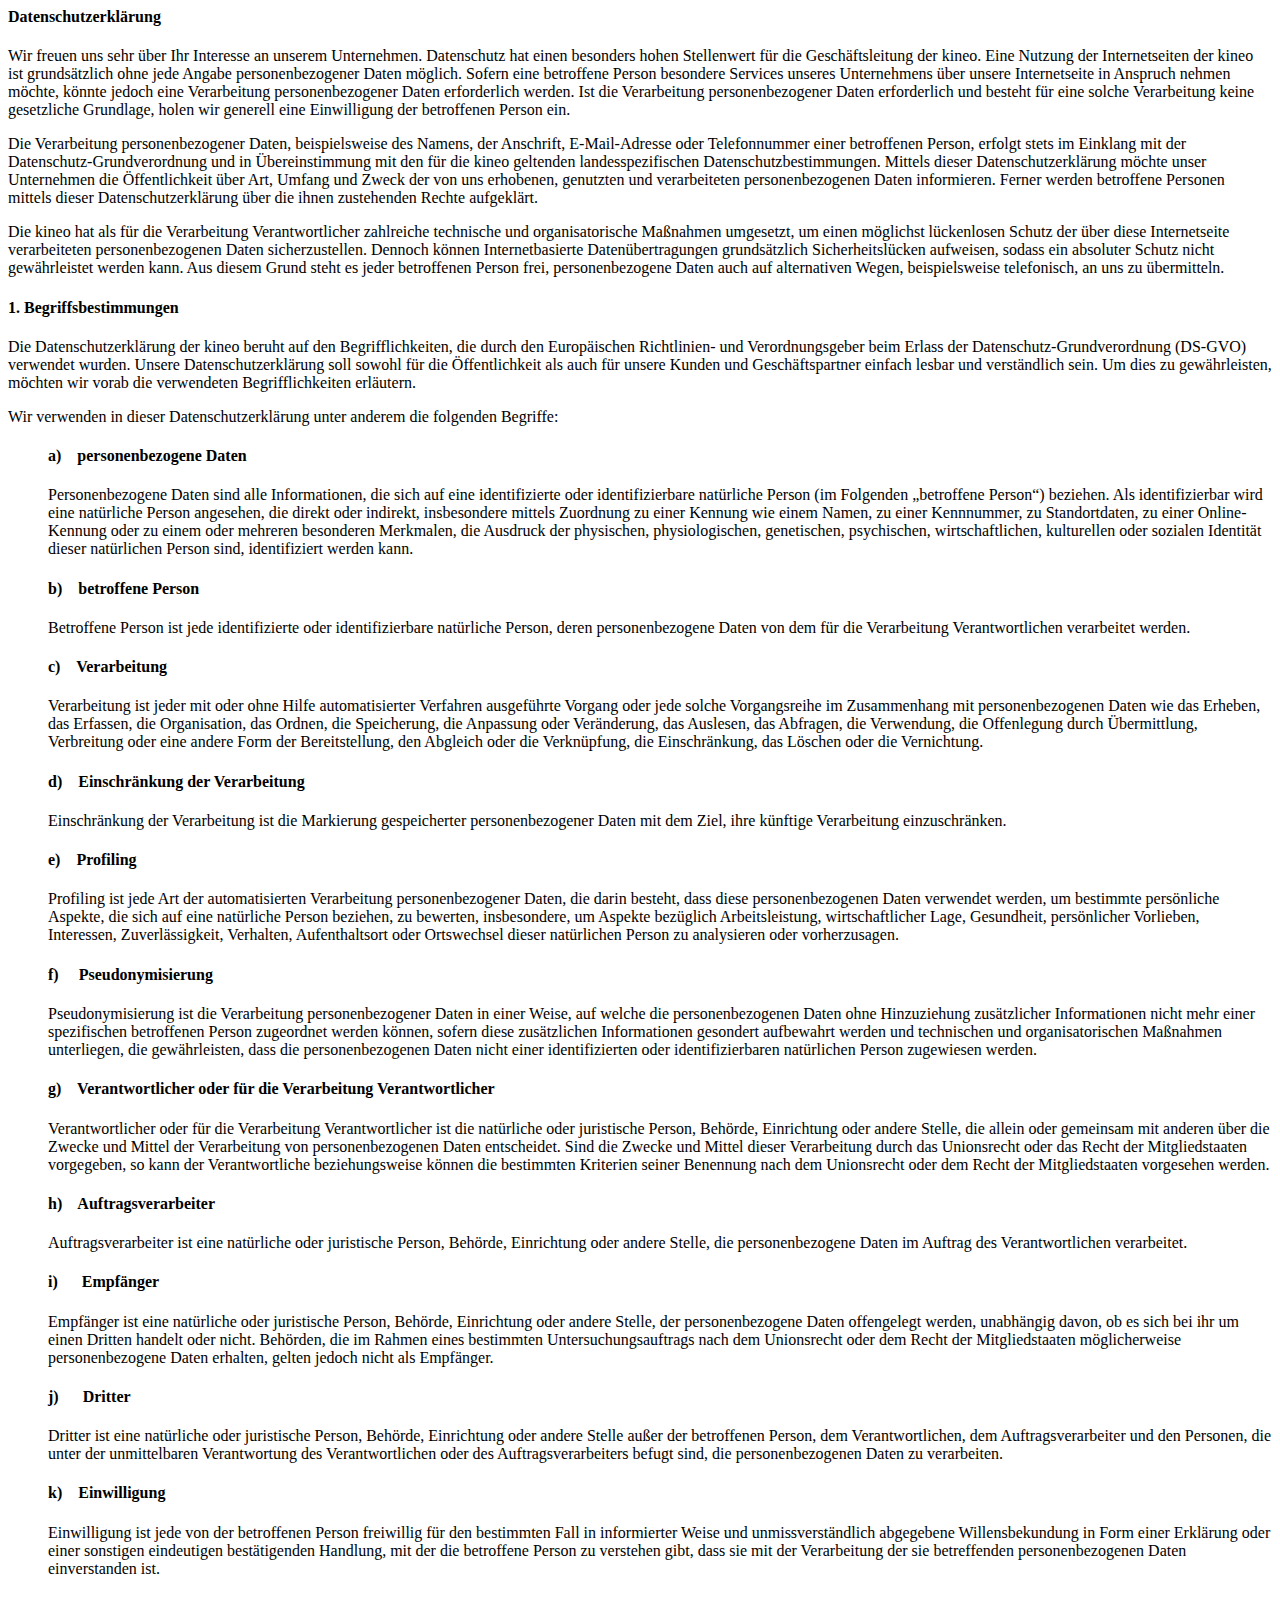
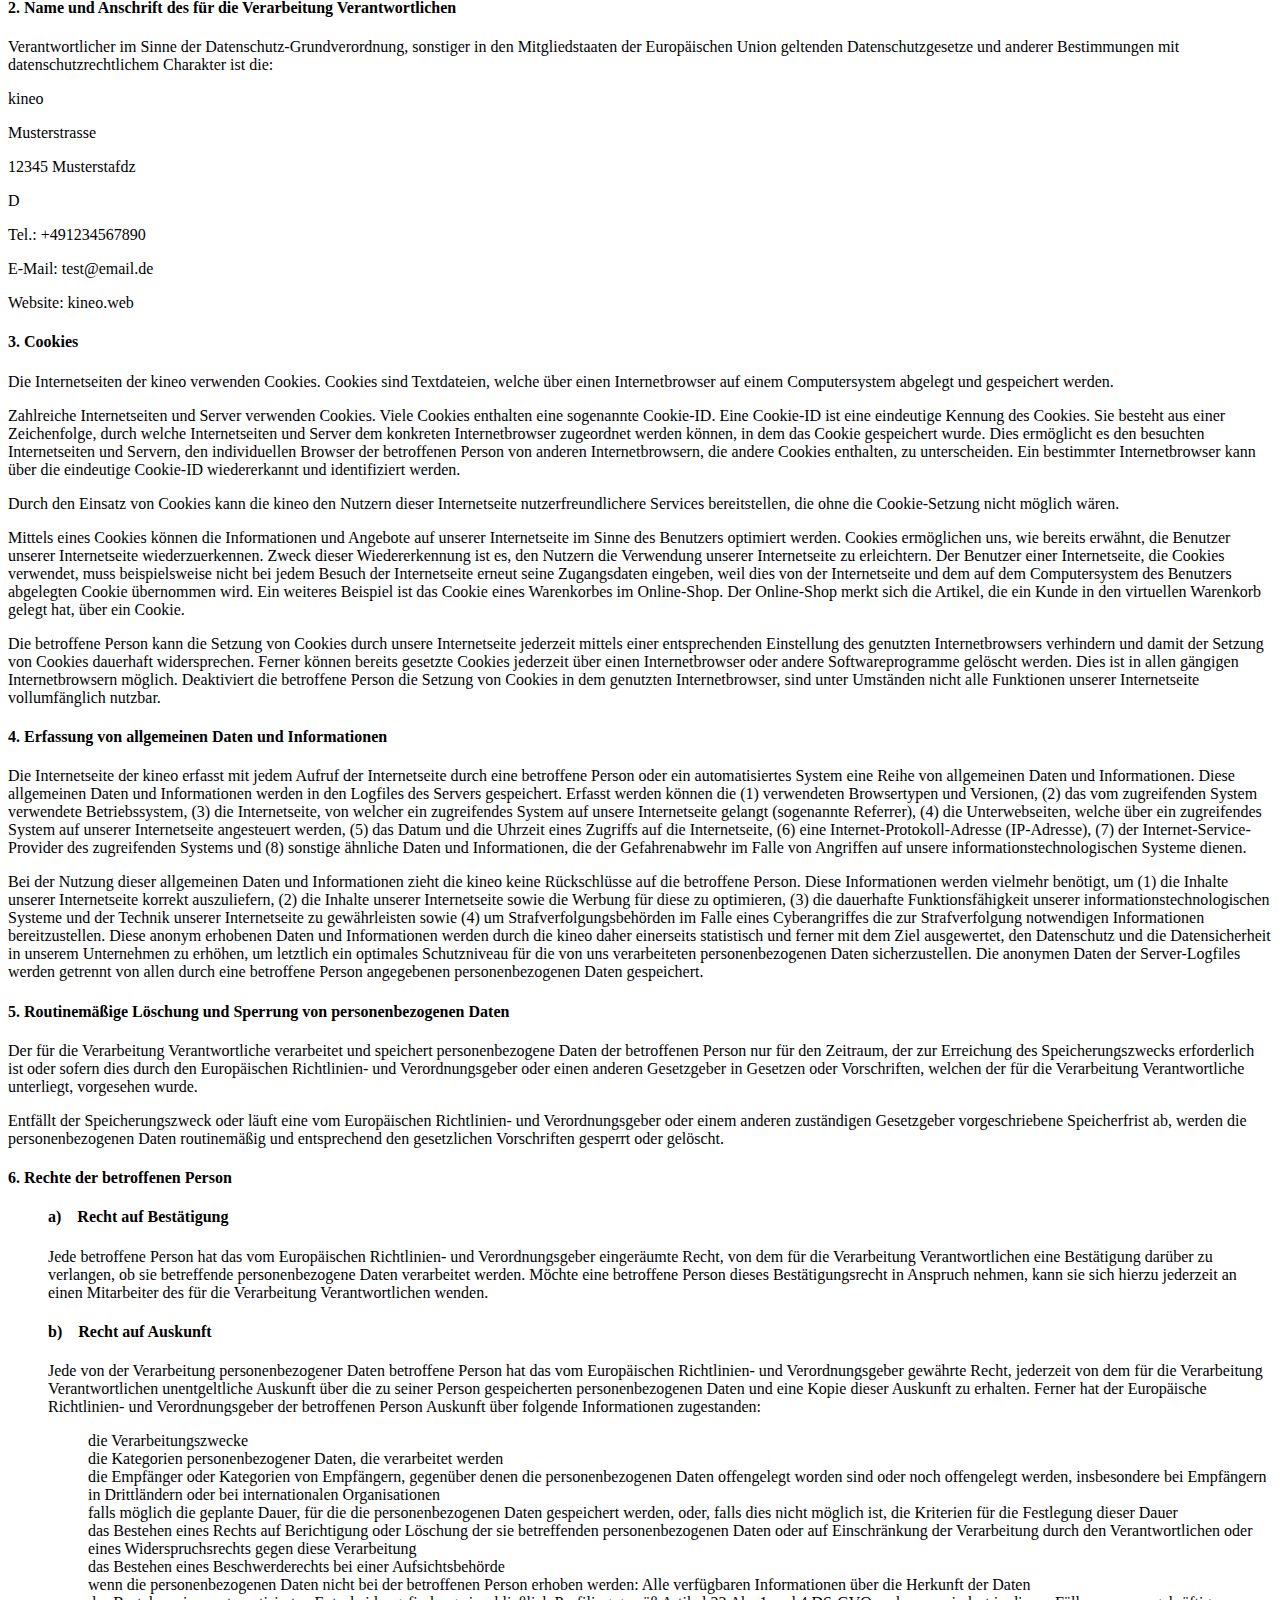
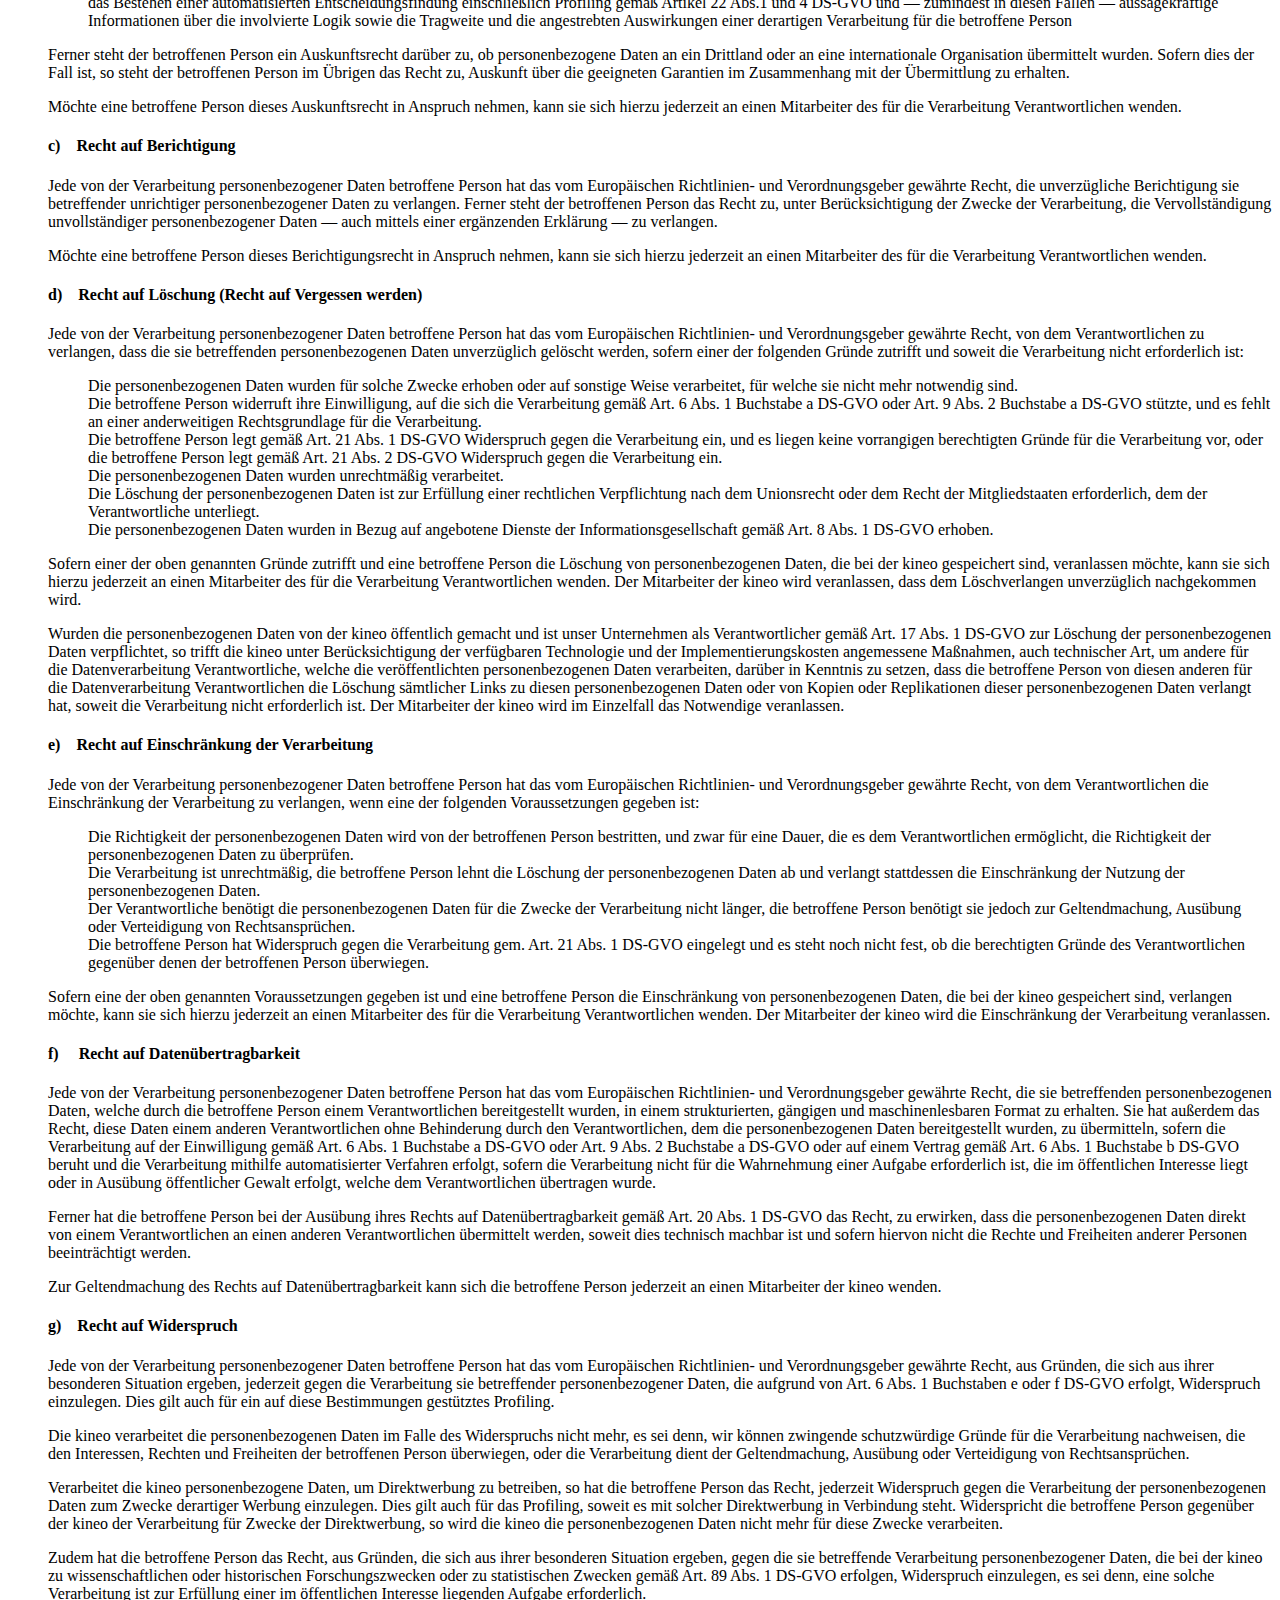
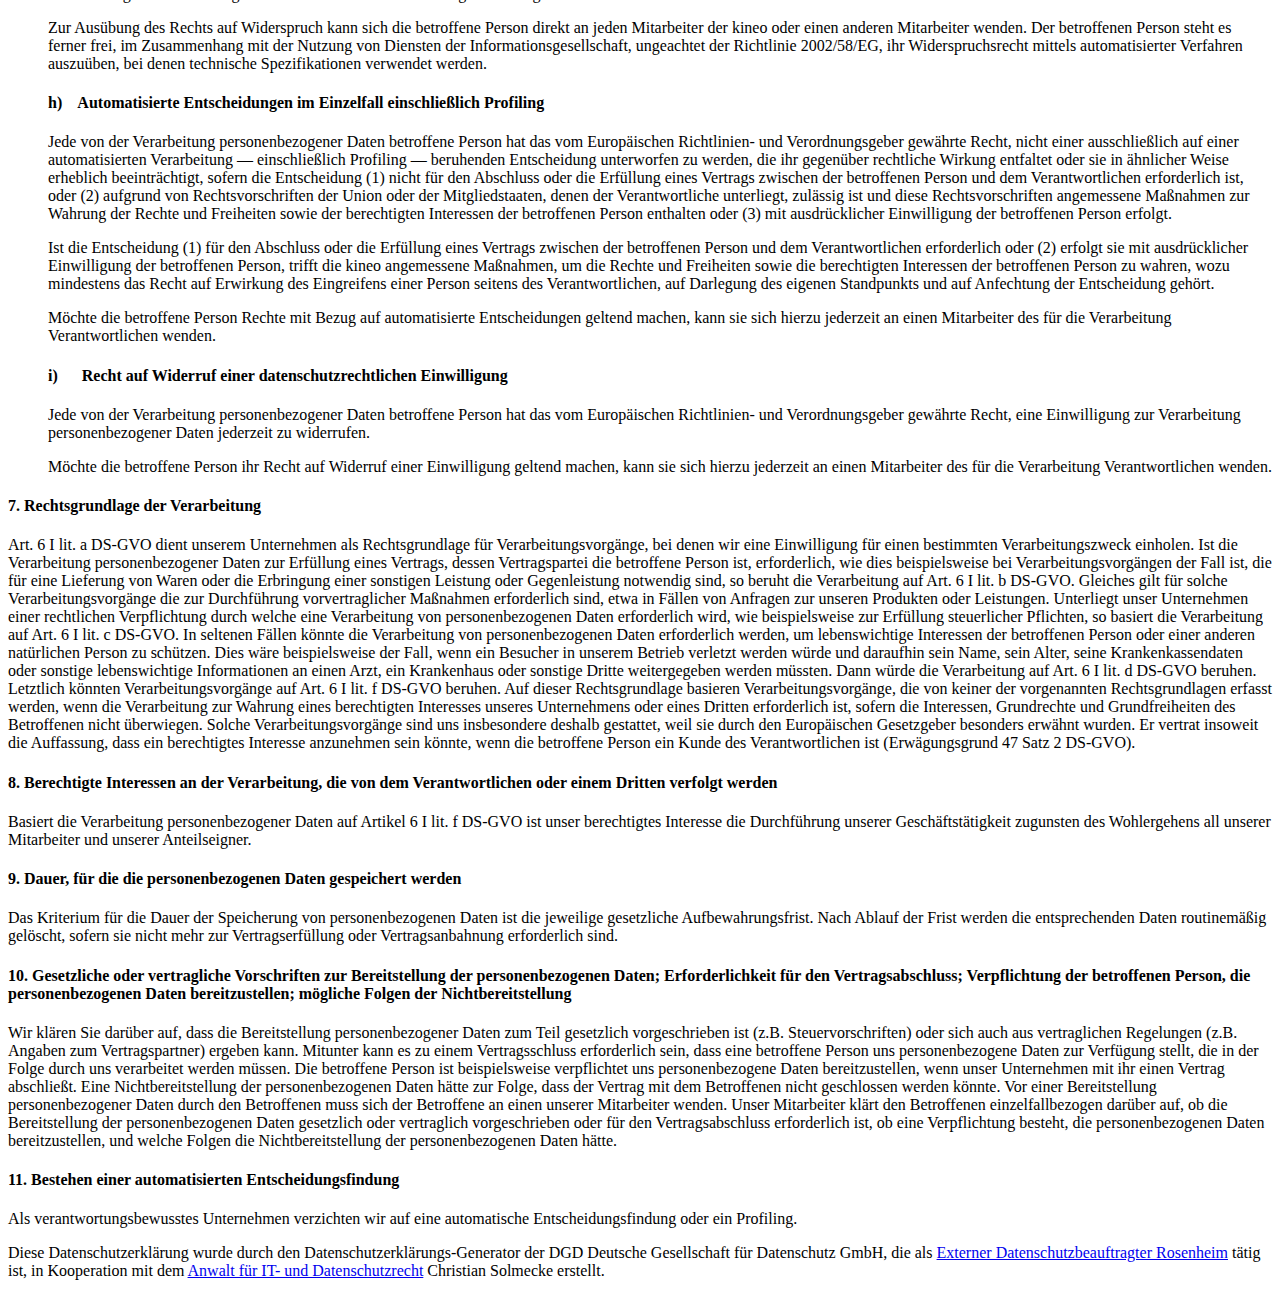
==== dsgvo.html @ c54540df "Add files via upload" ====
<html><head>
<meta http-equiv="content-type" content="text/html; charset=UTF-8"></head><body><h4>Datenschutzerklärung</h4>

<p>Wir freuen uns sehr über Ihr Interesse an unserem Unternehmen. 
Datenschutz hat einen besonders hohen Stellenwert für die 
Geschäftsleitung der kineo. Eine Nutzung der Internetseiten der kineo 
ist grundsätzlich ohne jede Angabe personenbezogener Daten möglich. 
Sofern eine betroffene Person besondere Services unseres Unternehmens 
über unsere Internetseite in Anspruch nehmen möchte, könnte jedoch eine 
Verarbeitung personenbezogener Daten erforderlich werden. Ist die 
Verarbeitung personenbezogener Daten erforderlich und besteht für eine 
solche Verarbeitung keine gesetzliche Grundlage, holen wir generell eine
 Einwilligung der betroffenen Person ein.</p>

<p>Die Verarbeitung personenbezogener Daten, beispielsweise des Namens, 
der Anschrift, E-Mail-Adresse oder Telefonnummer einer betroffenen 
Person, erfolgt stets im Einklang mit der Datenschutz-Grundverordnung 
und in Übereinstimmung mit den für die kineo geltenden 
landesspezifischen Datenschutzbestimmungen. Mittels dieser 
Datenschutzerklärung möchte unser Unternehmen die Öffentlichkeit über 
Art, Umfang und Zweck der von uns erhobenen, genutzten und verarbeiteten
 personenbezogenen Daten informieren. Ferner werden betroffene Personen 
mittels dieser Datenschutzerklärung über die ihnen zustehenden Rechte 
aufgeklärt.</p>

<p>Die kineo hat als für die Verarbeitung Verantwortlicher zahlreiche 
technische und organisatorische Maßnahmen umgesetzt, um einen möglichst 
lückenlosen Schutz der über diese Internetseite verarbeiteten 
personenbezogenen Daten sicherzustellen. Dennoch können Internetbasierte
 Datenübertragungen grundsätzlich Sicherheitslücken aufweisen, sodass 
ein absoluter Schutz nicht gewährleistet werden kann. Aus diesem Grund 
steht es jeder betroffenen Person frei, personenbezogene Daten auch auf 
alternativen Wegen, beispielsweise telefonisch, an uns zu übermitteln.</p>

<h4>1. Begriffsbestimmungen</h4>
<p>Die Datenschutzerklärung der kineo beruht auf den Begrifflichkeiten, 
die durch den Europäischen Richtlinien- und Verordnungsgeber beim Erlass
 der Datenschutz-Grundverordnung (DS-GVO) verwendet wurden. Unsere 
Datenschutzerklärung soll sowohl für die Öffentlichkeit als auch für 
unsere Kunden und Geschäftspartner einfach lesbar und verständlich sein.
 Um dies zu gewährleisten, möchten wir vorab die verwendeten 
Begrifflichkeiten erläutern.</p>

<p>Wir verwenden in dieser Datenschutzerklärung unter anderem die folgenden Begriffe:</p>

<ul style="list-style: none">
<li><h4>a)&nbsp;&nbsp;&nbsp; personenbezogene Daten</h4>
<p>Personenbezogene Daten sind alle Informationen, die sich auf eine 
identifizierte oder identifizierbare natürliche Person (im Folgenden 
„betroffene Person“) beziehen. Als identifizierbar wird eine natürliche 
Person angesehen, die direkt oder indirekt, insbesondere mittels 
Zuordnung zu einer Kennung wie einem Namen, zu einer Kennnummer, zu 
Standortdaten, zu einer Online-Kennung oder zu einem oder mehreren 
besonderen Merkmalen, die Ausdruck der physischen, physiologischen, 
genetischen, psychischen, wirtschaftlichen, kulturellen oder sozialen 
Identität dieser natürlichen Person sind, identifiziert werden kann.</p>
</li>
<li><h4>b)&nbsp;&nbsp;&nbsp; betroffene Person</h4>
<p>Betroffene Person ist jede identifizierte oder identifizierbare 
natürliche Person, deren personenbezogene Daten von dem für die 
Verarbeitung Verantwortlichen verarbeitet werden.</p>
</li>
<li><h4>c)&nbsp;&nbsp;&nbsp; Verarbeitung</h4>
<p>Verarbeitung ist jeder mit oder ohne Hilfe automatisierter Verfahren 
ausgeführte Vorgang oder jede solche Vorgangsreihe im Zusammenhang mit 
personenbezogenen Daten wie das Erheben, das Erfassen, die Organisation,
 das Ordnen, die Speicherung, die Anpassung oder Veränderung, das 
Auslesen, das Abfragen, die Verwendung, die Offenlegung durch 
Übermittlung, Verbreitung oder eine andere Form der Bereitstellung, den 
Abgleich oder die Verknüpfung, die Einschränkung, das Löschen oder die 
Vernichtung.</p>
</li>
<li><h4>d)&nbsp;&nbsp;&nbsp; Einschränkung der Verarbeitung</h4>
<p>Einschränkung der Verarbeitung ist die Markierung gespeicherter 
personenbezogener Daten mit dem Ziel, ihre künftige Verarbeitung 
einzuschränken.</p>
</li>
<li><h4>e)&nbsp;&nbsp;&nbsp; Profiling</h4>
<p>Profiling ist jede Art der automatisierten Verarbeitung 
personenbezogener Daten, die darin besteht, dass diese personenbezogenen
 Daten verwendet werden, um bestimmte persönliche Aspekte, die sich auf 
eine natürliche Person beziehen, zu bewerten, insbesondere, um Aspekte 
bezüglich Arbeitsleistung, wirtschaftlicher Lage, Gesundheit, 
persönlicher Vorlieben, Interessen, Zuverlässigkeit, Verhalten, 
Aufenthaltsort oder Ortswechsel dieser natürlichen Person zu analysieren
 oder vorherzusagen.</p>
</li>
<li><h4>f)&nbsp;&nbsp;&nbsp;&nbsp; Pseudonymisierung</h4>
<p>Pseudonymisierung ist die Verarbeitung personenbezogener Daten in 
einer Weise, auf welche die personenbezogenen Daten ohne Hinzuziehung 
zusätzlicher Informationen nicht mehr einer spezifischen betroffenen 
Person zugeordnet werden können, sofern diese zusätzlichen Informationen
 gesondert aufbewahrt werden und technischen und organisatorischen 
Maßnahmen unterliegen, die gewährleisten, dass die personenbezogenen 
Daten nicht einer identifizierten oder identifizierbaren natürlichen 
Person zugewiesen werden.</p>
</li>
<li><h4>g)&nbsp;&nbsp;&nbsp; Verantwortlicher oder für die Verarbeitung Verantwortlicher</h4>
<p>Verantwortlicher oder für die Verarbeitung Verantwortlicher ist die 
natürliche oder juristische Person, Behörde, Einrichtung oder andere 
Stelle, die allein oder gemeinsam mit anderen über die Zwecke und Mittel
 der Verarbeitung von personenbezogenen Daten entscheidet. Sind die 
Zwecke und Mittel dieser Verarbeitung durch das Unionsrecht oder das 
Recht der Mitgliedstaaten vorgegeben, so kann der Verantwortliche 
beziehungsweise können die bestimmten Kriterien seiner Benennung nach 
dem Unionsrecht oder dem Recht der Mitgliedstaaten vorgesehen werden.</p>
</li>
<li><h4>h)&nbsp;&nbsp;&nbsp; Auftragsverarbeiter</h4>
<p>Auftragsverarbeiter ist eine natürliche oder juristische Person, 
Behörde, Einrichtung oder andere Stelle, die personenbezogene Daten im 
Auftrag des Verantwortlichen verarbeitet.</p>
</li>
<li><h4>i)&nbsp;&nbsp;&nbsp;&nbsp;&nbsp; Empfänger</h4>
<p>Empfänger ist eine natürliche oder juristische Person, Behörde, 
Einrichtung oder andere Stelle, der personenbezogene Daten offengelegt 
werden, unabhängig davon, ob es sich bei ihr um einen Dritten handelt 
oder nicht. Behörden, die im Rahmen eines bestimmten 
Untersuchungsauftrags nach dem Unionsrecht oder dem Recht der 
Mitgliedstaaten möglicherweise personenbezogene Daten erhalten, gelten 
jedoch nicht als Empfänger.</p>
</li>
<li><h4>j)&nbsp;&nbsp;&nbsp;&nbsp;&nbsp; Dritter</h4>
<p>Dritter ist eine natürliche oder juristische Person, Behörde, 
Einrichtung oder andere Stelle außer der betroffenen Person, dem 
Verantwortlichen, dem Auftragsverarbeiter und den Personen, die unter 
der unmittelbaren Verantwortung des Verantwortlichen oder des 
Auftragsverarbeiters befugt sind, die personenbezogenen Daten zu 
verarbeiten.</p>
</li>
<li><h4>k)&nbsp;&nbsp;&nbsp; Einwilligung</h4>
<p>Einwilligung ist jede von der betroffenen Person freiwillig für den 
bestimmten Fall in informierter Weise und unmissverständlich abgegebene 
Willensbekundung in Form einer Erklärung oder einer sonstigen 
eindeutigen bestätigenden Handlung, mit der die betroffene Person zu 
verstehen gibt, dass sie mit der Verarbeitung der sie betreffenden 
personenbezogenen Daten einverstanden ist.</p>
</li>
</ul>

<h4>2. Name und Anschrift des für die Verarbeitung Verantwortlichen</h4>
<p>Verantwortlicher im Sinne der Datenschutz-Grundverordnung, sonstiger 
in den Mitgliedstaaten der Europäischen Union geltenden 
Datenschutzgesetze und anderer Bestimmungen mit datenschutzrechtlichem 
Charakter ist die:</p>

<p>kineo</p>
<p>Musterstrasse</p>
<p>12345 Musterstafdz</p>
<p>D</p>
<p>Tel.: +491234567890</p>
<p>E-Mail: test@email.de</p>
<p>Website: kineo.web</p>

<h4>3. Cookies</h4>
<p>Die Internetseiten der kineo verwenden Cookies. Cookies sind 
Textdateien, welche über einen Internetbrowser auf einem Computersystem 
abgelegt und gespeichert werden.</p>

<p>Zahlreiche Internetseiten und Server verwenden Cookies. Viele Cookies
 enthalten eine sogenannte Cookie-ID. Eine Cookie-ID ist eine eindeutige
 Kennung des Cookies. Sie besteht aus einer Zeichenfolge, durch welche 
Internetseiten und Server dem konkreten Internetbrowser zugeordnet 
werden können, in dem das Cookie gespeichert wurde. Dies ermöglicht es 
den besuchten Internetseiten und Servern, den individuellen Browser der 
betroffenen Person von anderen Internetbrowsern, die andere Cookies 
enthalten, zu unterscheiden. Ein bestimmter Internetbrowser kann über 
die eindeutige Cookie-ID wiedererkannt und identifiziert werden.</p>

<p>Durch den Einsatz von Cookies kann die kineo den Nutzern dieser 
Internetseite nutzerfreundlichere Services bereitstellen, die ohne die 
Cookie-Setzung nicht möglich wären.</p>

<p>Mittels eines Cookies können die Informationen und Angebote auf 
unserer Internetseite im Sinne des Benutzers optimiert werden. Cookies 
ermöglichen uns, wie bereits erwähnt, die Benutzer unserer Internetseite
 wiederzuerkennen. Zweck dieser Wiedererkennung ist es, den Nutzern die 
Verwendung unserer Internetseite zu erleichtern. Der Benutzer einer 
Internetseite, die Cookies verwendet, muss beispielsweise nicht bei 
jedem Besuch der Internetseite erneut seine Zugangsdaten eingeben, weil 
dies von der Internetseite und dem auf dem Computersystem des Benutzers 
abgelegten Cookie übernommen wird. Ein weiteres Beispiel ist das Cookie 
eines Warenkorbes im Online-Shop. Der Online-Shop merkt sich die 
Artikel, die ein Kunde in den virtuellen Warenkorb gelegt hat, über ein 
Cookie.</p>

<p>Die betroffene Person kann die Setzung von Cookies durch unsere 
Internetseite jederzeit mittels einer entsprechenden Einstellung des 
genutzten Internetbrowsers verhindern und damit der Setzung von Cookies 
dauerhaft widersprechen. Ferner können bereits gesetzte Cookies 
jederzeit über einen Internetbrowser oder andere Softwareprogramme 
gelöscht werden. Dies ist in allen gängigen Internetbrowsern möglich. 
Deaktiviert die betroffene Person die Setzung von Cookies in dem 
genutzten Internetbrowser, sind unter Umständen nicht alle Funktionen 
unserer Internetseite vollumfänglich nutzbar.</p>

<h4>4. Erfassung von allgemeinen Daten und Informationen</h4>
<p>Die Internetseite der kineo erfasst mit jedem Aufruf der 
Internetseite durch eine betroffene Person oder ein automatisiertes 
System eine Reihe von allgemeinen Daten und Informationen. Diese 
allgemeinen Daten und Informationen werden in den Logfiles des Servers 
gespeichert. Erfasst werden können die (1) verwendeten Browsertypen und 
Versionen, (2) das vom zugreifenden System verwendete Betriebssystem, 
(3) die Internetseite, von welcher ein zugreifendes System auf unsere 
Internetseite gelangt (sogenannte Referrer), (4) die Unterwebseiten, 
welche über ein zugreifendes System auf unserer Internetseite 
angesteuert werden, (5) das Datum und die Uhrzeit eines Zugriffs auf die
 Internetseite, (6) eine Internet-Protokoll-Adresse (IP-Adresse), (7) 
der Internet-Service-Provider des zugreifenden Systems und (8) sonstige 
ähnliche Daten und Informationen, die der Gefahrenabwehr im Falle von 
Angriffen auf unsere informationstechnologischen Systeme dienen.</p>

<p>Bei der Nutzung dieser allgemeinen Daten und Informationen zieht die 
kineo keine Rückschlüsse auf die betroffene Person. Diese Informationen 
werden vielmehr benötigt, um (1) die Inhalte unserer Internetseite 
korrekt auszuliefern, (2) die Inhalte unserer Internetseite sowie die 
Werbung für diese zu optimieren, (3) die dauerhafte Funktionsfähigkeit 
unserer informationstechnologischen Systeme und der Technik unserer 
Internetseite zu gewährleisten sowie (4) um Strafverfolgungsbehörden im 
Falle eines Cyberangriffes die zur Strafverfolgung notwendigen 
Informationen bereitzustellen. Diese anonym erhobenen Daten und 
Informationen werden durch die kineo daher einerseits statistisch und 
ferner mit dem Ziel ausgewertet, den Datenschutz und die Datensicherheit
 in unserem Unternehmen zu erhöhen, um letztlich ein optimales 
Schutzniveau für die von uns verarbeiteten personenbezogenen Daten 
sicherzustellen. Die anonymen Daten der Server-Logfiles werden getrennt 
von allen durch eine betroffene Person angegebenen personenbezogenen 
Daten gespeichert.</p>

<h4>5. Routinemäßige Löschung und Sperrung von personenbezogenen Daten</h4>
<p>Der für die Verarbeitung Verantwortliche verarbeitet und speichert 
personenbezogene Daten der betroffenen Person nur für den Zeitraum, der 
zur Erreichung des Speicherungszwecks erforderlich ist oder sofern dies 
durch den Europäischen Richtlinien- und Verordnungsgeber oder einen 
anderen Gesetzgeber in Gesetzen oder Vorschriften, welchen der für die 
Verarbeitung Verantwortliche unterliegt, vorgesehen wurde.</p>

<p>Entfällt der Speicherungszweck oder läuft eine vom Europäischen 
Richtlinien- und Verordnungsgeber oder einem anderen zuständigen 
Gesetzgeber vorgeschriebene Speicherfrist ab, werden die 
personenbezogenen Daten routinemäßig und entsprechend den gesetzlichen 
Vorschriften gesperrt oder gelöscht.</p>

<h4>6. Rechte der betroffenen Person</h4>
<ul style="list-style: none;">
<li><h4>a)&nbsp;&nbsp;&nbsp; Recht auf Bestätigung</h4>
<p>Jede betroffene Person hat das vom Europäischen Richtlinien- und 
Verordnungsgeber eingeräumte Recht, von dem für die Verarbeitung 
Verantwortlichen eine Bestätigung darüber zu verlangen, ob sie 
betreffende personenbezogene Daten verarbeitet werden. Möchte eine 
betroffene Person dieses Bestätigungsrecht in Anspruch nehmen, kann sie 
sich hierzu jederzeit an einen Mitarbeiter des für die Verarbeitung 
Verantwortlichen wenden.</p>
</li>
<li><h4>b)&nbsp;&nbsp;&nbsp; Recht auf Auskunft</h4>
<p>Jede von der Verarbeitung personenbezogener Daten betroffene Person 
hat das vom Europäischen Richtlinien- und Verordnungsgeber gewährte 
Recht, jederzeit von dem für die Verarbeitung Verantwortlichen 
unentgeltliche Auskunft über die zu seiner Person gespeicherten 
personenbezogenen Daten und eine Kopie dieser Auskunft zu erhalten. 
Ferner hat der Europäische Richtlinien- und Verordnungsgeber der 
betroffenen Person Auskunft über folgende Informationen zugestanden:</p>

<ul style="list-style: none;">
<li>die Verarbeitungszwecke</li>
<li>die Kategorien personenbezogener Daten, die verarbeitet werden</li>
<li>die Empfänger oder Kategorien von Empfängern, gegenüber denen die 
personenbezogenen Daten offengelegt worden sind oder noch offengelegt 
werden, insbesondere bei Empfängern in Drittländern oder bei 
internationalen Organisationen</li>
<li>falls möglich die geplante Dauer, für die die personenbezogenen 
Daten gespeichert werden, oder, falls dies nicht möglich ist, die 
Kriterien für die Festlegung dieser Dauer</li>
<li>das Bestehen eines Rechts auf Berichtigung oder Löschung der sie 
betreffenden personenbezogenen Daten oder auf Einschränkung der 
Verarbeitung durch den Verantwortlichen oder eines Widerspruchsrechts 
gegen diese Verarbeitung</li>
<li>das Bestehen eines Beschwerderechts bei einer Aufsichtsbehörde</li>
<li>wenn die personenbezogenen Daten nicht bei der betroffenen Person 
erhoben werden: Alle verfügbaren Informationen über die Herkunft der 
Daten</li>
<li>das Bestehen einer automatisierten Entscheidungsfindung 
einschließlich Profiling gemäß Artikel 22 Abs.1 und 4 DS-GVO und — 
zumindest in diesen Fällen — aussagekräftige Informationen über die 
involvierte Logik sowie die Tragweite und die angestrebten Auswirkungen 
einer derartigen Verarbeitung für die betroffene Person</li>

</ul>
<p>Ferner steht der betroffenen Person ein Auskunftsrecht darüber zu, ob
 personenbezogene Daten an ein Drittland oder an eine internationale 
Organisation übermittelt wurden. Sofern dies der Fall ist, so steht der 
betroffenen Person im Übrigen das Recht zu, Auskunft über die geeigneten
 Garantien im Zusammenhang mit der Übermittlung zu erhalten.</p>

<p>Möchte eine betroffene Person dieses Auskunftsrecht in Anspruch 
nehmen, kann sie sich hierzu jederzeit an einen Mitarbeiter des für die 
Verarbeitung Verantwortlichen wenden.</p>
</li>
<li><h4>c)&nbsp;&nbsp;&nbsp; Recht auf Berichtigung</h4>
<p>Jede von der Verarbeitung personenbezogener Daten betroffene Person 
hat das vom Europäischen Richtlinien- und Verordnungsgeber gewährte 
Recht, die unverzügliche Berichtigung sie betreffender unrichtiger 
personenbezogener Daten zu verlangen. Ferner steht der betroffenen 
Person das Recht zu, unter Berücksichtigung der Zwecke der Verarbeitung,
 die Vervollständigung unvollständiger personenbezogener Daten — auch 
mittels einer ergänzenden Erklärung — zu verlangen.</p>

<p>Möchte eine betroffene Person dieses Berichtigungsrecht in Anspruch 
nehmen, kann sie sich hierzu jederzeit an einen Mitarbeiter des für die 
Verarbeitung Verantwortlichen wenden.</p></li>
<li>
<h4>d)&nbsp;&nbsp;&nbsp; Recht auf Löschung (Recht auf Vergessen werden)</h4>
<p>Jede von der Verarbeitung personenbezogener Daten betroffene Person 
hat das vom Europäischen Richtlinien- und Verordnungsgeber gewährte 
Recht, von dem Verantwortlichen zu verlangen, dass die sie betreffenden 
personenbezogenen Daten unverzüglich gelöscht werden, sofern einer der 
folgenden Gründe zutrifft und soweit die Verarbeitung nicht erforderlich
 ist:</p>

<ul style="list-style: none;">
<li>Die personenbezogenen Daten wurden für solche Zwecke erhoben oder 
auf sonstige Weise verarbeitet, für welche sie nicht mehr notwendig 
sind.</li>
<li>Die betroffene Person widerruft ihre Einwilligung, auf die sich die 
Verarbeitung gemäß Art. 6 Abs. 1 Buchstabe a DS-GVO oder Art. 9 Abs. 2 
Buchstabe a DS-GVO stützte, und es fehlt an einer anderweitigen 
Rechtsgrundlage für die Verarbeitung.</li>
<li>Die betroffene Person legt gemäß Art. 21 Abs. 1 DS-GVO Widerspruch 
gegen die Verarbeitung ein, und es liegen keine vorrangigen berechtigten
 Gründe für die Verarbeitung vor, oder die betroffene Person legt gemäß 
Art. 21 Abs. 2 DS-GVO Widerspruch gegen die Verarbeitung ein.</li>
<li>Die personenbezogenen Daten wurden unrechtmäßig verarbeitet.</li>
<li>Die Löschung der personenbezogenen Daten ist zur Erfüllung einer 
rechtlichen Verpflichtung nach dem Unionsrecht oder dem Recht der 
Mitgliedstaaten erforderlich, dem der Verantwortliche unterliegt.</li>
<li>Die personenbezogenen Daten wurden in Bezug auf angebotene Dienste 
der Informationsgesellschaft gemäß Art. 8 Abs. 1 DS-GVO erhoben.</li>

</ul>
<p>Sofern einer der oben genannten Gründe zutrifft und eine betroffene 
Person die Löschung von personenbezogenen Daten, die bei der kineo 
gespeichert sind, veranlassen möchte, kann sie sich hierzu jederzeit an 
einen Mitarbeiter des für die Verarbeitung Verantwortlichen wenden. Der 
Mitarbeiter der kineo wird veranlassen, dass dem Löschverlangen 
unverzüglich nachgekommen wird.</p>

<p>Wurden die personenbezogenen Daten von der kineo öffentlich gemacht 
und ist unser Unternehmen als Verantwortlicher gemäß Art. 17 Abs. 1 
DS-GVO zur Löschung der personenbezogenen Daten verpflichtet, so trifft 
die kineo unter Berücksichtigung der verfügbaren Technologie und der 
Implementierungskosten angemessene Maßnahmen, auch technischer Art, um 
andere für die Datenverarbeitung Verantwortliche, welche die 
veröffentlichten personenbezogenen Daten verarbeiten, darüber in 
Kenntnis zu setzen, dass die betroffene Person von diesen anderen für 
die Datenverarbeitung Verantwortlichen die Löschung sämtlicher Links zu 
diesen personenbezogenen Daten oder von Kopien oder Replikationen dieser
 personenbezogenen Daten verlangt hat, soweit die Verarbeitung nicht 
erforderlich ist. Der Mitarbeiter der kineo wird im Einzelfall das 
Notwendige veranlassen.</p>
</li>
<li><h4>e)&nbsp;&nbsp;&nbsp; Recht auf Einschränkung der Verarbeitung</h4>
<p>Jede von der Verarbeitung personenbezogener Daten betroffene Person 
hat das vom Europäischen Richtlinien- und Verordnungsgeber gewährte 
Recht, von dem Verantwortlichen die Einschränkung der Verarbeitung zu 
verlangen, wenn eine der folgenden Voraussetzungen gegeben ist:</p>

<ul style="list-style: none;">
<li>Die Richtigkeit der personenbezogenen Daten wird von der betroffenen
 Person bestritten, und zwar für eine Dauer, die es dem Verantwortlichen
 ermöglicht, die Richtigkeit der personenbezogenen Daten zu überprüfen.</li>
<li>Die Verarbeitung ist unrechtmäßig, die betroffene Person lehnt die 
Löschung der personenbezogenen Daten ab und verlangt stattdessen die 
Einschränkung der Nutzung der personenbezogenen Daten.</li>
<li>Der Verantwortliche benötigt die personenbezogenen Daten für die 
Zwecke der Verarbeitung nicht länger, die betroffene Person benötigt sie
 jedoch zur Geltendmachung, Ausübung oder Verteidigung von 
Rechtsansprüchen.</li>
<li>Die betroffene Person hat Widerspruch gegen die Verarbeitung gem. 
Art. 21 Abs. 1 DS-GVO eingelegt und es steht noch nicht fest, ob die 
berechtigten Gründe des Verantwortlichen gegenüber denen der betroffenen
 Person überwiegen.</li>

</ul>
<p>Sofern eine der oben genannten Voraussetzungen gegeben ist und eine 
betroffene Person die Einschränkung von personenbezogenen Daten, die bei
 der kineo gespeichert sind, verlangen möchte, kann sie sich hierzu 
jederzeit an einen Mitarbeiter des für die Verarbeitung Verantwortlichen
 wenden. Der Mitarbeiter der kineo wird die Einschränkung der 
Verarbeitung veranlassen.</p>
</li>
<li><h4>f)&nbsp;&nbsp;&nbsp;&nbsp; Recht auf Datenübertragbarkeit</h4>
<p>Jede von der Verarbeitung personenbezogener Daten betroffene Person 
hat das vom Europäischen Richtlinien- und Verordnungsgeber gewährte 
Recht, die sie betreffenden personenbezogenen Daten, welche durch die 
betroffene Person einem Verantwortlichen bereitgestellt wurden, in einem
 strukturierten, gängigen und maschinenlesbaren Format zu erhalten. Sie 
hat außerdem das Recht, diese Daten einem anderen Verantwortlichen ohne 
Behinderung durch den Verantwortlichen, dem die personenbezogenen Daten 
bereitgestellt wurden, zu übermitteln, sofern die Verarbeitung auf der 
Einwilligung gemäß Art. 6 Abs. 1 Buchstabe a DS-GVO oder Art. 9 Abs. 2 
Buchstabe a DS-GVO oder auf einem Vertrag gemäß Art. 6 Abs. 1 Buchstabe b
 DS-GVO beruht und die Verarbeitung mithilfe automatisierter Verfahren 
erfolgt, sofern die Verarbeitung nicht für die Wahrnehmung einer Aufgabe
 erforderlich ist, die im öffentlichen Interesse liegt oder in Ausübung 
öffentlicher Gewalt erfolgt, welche dem Verantwortlichen übertragen 
wurde.</p>

<p>Ferner hat die betroffene Person bei der Ausübung ihres Rechts auf 
Datenübertragbarkeit gemäß Art. 20 Abs. 1 DS-GVO das Recht, zu erwirken,
 dass die personenbezogenen Daten direkt von einem Verantwortlichen an 
einen anderen Verantwortlichen übermittelt werden, soweit dies technisch
 machbar ist und sofern hiervon nicht die Rechte und Freiheiten anderer 
Personen beeinträchtigt werden.</p>

<p>Zur Geltendmachung des Rechts auf Datenübertragbarkeit kann sich die 
betroffene Person jederzeit an einen Mitarbeiter der kineo wenden.</p>

</li>
<li>
<h4>g)&nbsp;&nbsp;&nbsp; Recht auf Widerspruch</h4>
<p>Jede von der Verarbeitung personenbezogener Daten betroffene Person 
hat das vom Europäischen Richtlinien- und Verordnungsgeber gewährte 
Recht, aus Gründen, die sich aus ihrer besonderen Situation ergeben, 
jederzeit gegen die Verarbeitung sie betreffender personenbezogener 
Daten, die aufgrund von Art. 6 Abs. 1 Buchstaben e oder f DS-GVO 
erfolgt, Widerspruch einzulegen. Dies gilt auch für ein auf diese 
Bestimmungen gestütztes Profiling.</p>

<p>Die kineo verarbeitet die personenbezogenen Daten im Falle des 
Widerspruchs nicht mehr, es sei denn, wir können zwingende schutzwürdige
 Gründe für die Verarbeitung nachweisen, die den Interessen, Rechten und
 Freiheiten der betroffenen Person überwiegen, oder die Verarbeitung 
dient der Geltendmachung, Ausübung oder Verteidigung von 
Rechtsansprüchen.</p>

<p>Verarbeitet die kineo personenbezogene Daten, um Direktwerbung zu 
betreiben, so hat die betroffene Person das Recht, jederzeit Widerspruch
 gegen die Verarbeitung der personenbezogenen Daten zum Zwecke 
derartiger Werbung einzulegen. Dies gilt auch für das Profiling, soweit 
es mit solcher Direktwerbung in Verbindung steht. Widerspricht die 
betroffene Person gegenüber der kineo der Verarbeitung für Zwecke der 
Direktwerbung, so wird die kineo die personenbezogenen Daten nicht mehr 
für diese Zwecke verarbeiten.</p>

<p>Zudem hat die betroffene Person das Recht, aus Gründen, die sich aus 
ihrer besonderen Situation ergeben, gegen die sie betreffende 
Verarbeitung personenbezogener Daten, die bei der kineo zu 
wissenschaftlichen oder historischen Forschungszwecken oder zu 
statistischen Zwecken gemäß Art. 89 Abs. 1 DS-GVO erfolgen, Widerspruch 
einzulegen, es sei denn, eine solche Verarbeitung ist zur Erfüllung 
einer im öffentlichen Interesse liegenden Aufgabe erforderlich.</p>

<p>Zur Ausübung des Rechts auf Widerspruch kann sich die betroffene 
Person direkt an jeden Mitarbeiter der kineo oder einen anderen 
Mitarbeiter wenden. Der betroffenen Person steht es ferner frei, im 
Zusammenhang mit der Nutzung von Diensten der Informationsgesellschaft, 
ungeachtet der Richtlinie 2002/58/EG, ihr Widerspruchsrecht mittels 
automatisierter Verfahren auszuüben, bei denen technische 
Spezifikationen verwendet werden.</p>
</li>
<li><h4>h)&nbsp;&nbsp;&nbsp; Automatisierte Entscheidungen im Einzelfall einschließlich Profiling</h4>
<p>Jede von der Verarbeitung personenbezogener Daten betroffene Person 
hat das vom Europäischen Richtlinien- und Verordnungsgeber gewährte 
Recht, nicht einer ausschließlich auf einer automatisierten Verarbeitung
 — einschließlich Profiling — beruhenden Entscheidung unterworfen zu 
werden, die ihr gegenüber rechtliche Wirkung entfaltet oder sie in 
ähnlicher Weise erheblich beeinträchtigt, sofern die Entscheidung (1) 
nicht für den Abschluss oder die Erfüllung eines Vertrags zwischen der 
betroffenen Person und dem Verantwortlichen erforderlich ist, oder (2) 
aufgrund von Rechtsvorschriften der Union oder der Mitgliedstaaten, 
denen der Verantwortliche unterliegt, zulässig ist und diese 
Rechtsvorschriften angemessene Maßnahmen zur Wahrung der Rechte und 
Freiheiten sowie der berechtigten Interessen der betroffenen Person 
enthalten oder (3) mit ausdrücklicher Einwilligung der betroffenen 
Person erfolgt.</p>

<p>Ist die Entscheidung (1) für den Abschluss oder die Erfüllung eines 
Vertrags zwischen der betroffenen Person und dem Verantwortlichen 
erforderlich oder (2) erfolgt sie mit ausdrücklicher Einwilligung der 
betroffenen Person, trifft die kineo angemessene Maßnahmen, um die 
Rechte und Freiheiten sowie die berechtigten Interessen der betroffenen 
Person zu wahren, wozu mindestens das Recht auf Erwirkung des 
Eingreifens einer Person seitens des Verantwortlichen, auf Darlegung des
 eigenen Standpunkts und auf Anfechtung der Entscheidung gehört.</p>

<p>Möchte die betroffene Person Rechte mit Bezug auf automatisierte 
Entscheidungen geltend machen, kann sie sich hierzu jederzeit an einen 
Mitarbeiter des für die Verarbeitung Verantwortlichen wenden.</p>

</li>
<li><h4>i)&nbsp;&nbsp;&nbsp;&nbsp;&nbsp; Recht auf Widerruf einer datenschutzrechtlichen Einwilligung</h4>
<p>Jede von der Verarbeitung personenbezogener Daten betroffene Person 
hat das vom Europäischen Richtlinien- und Verordnungsgeber gewährte 
Recht, eine Einwilligung zur Verarbeitung personenbezogener Daten 
jederzeit zu widerrufen.</p>

<p>Möchte die betroffene Person ihr Recht auf Widerruf einer 
Einwilligung geltend machen, kann sie sich hierzu jederzeit an einen 
Mitarbeiter des für die Verarbeitung Verantwortlichen wenden.</p>

</li>
</ul>
<h4>7. Rechtsgrundlage der Verarbeitung</h4>
<p>Art. 6 I lit. a DS-GVO dient unserem Unternehmen als Rechtsgrundlage 
für Verarbeitungsvorgänge, bei denen wir eine Einwilligung für einen 
bestimmten Verarbeitungszweck einholen. Ist die Verarbeitung 
personenbezogener Daten zur Erfüllung eines Vertrags, dessen 
Vertragspartei die betroffene Person ist, erforderlich, wie dies 
beispielsweise bei Verarbeitungsvorgängen der Fall ist, die für eine 
Lieferung von Waren oder die Erbringung einer sonstigen Leistung oder 
Gegenleistung notwendig sind, so beruht die Verarbeitung auf Art. 6 I 
lit. b DS-GVO. Gleiches gilt für solche Verarbeitungsvorgänge die zur 
Durchführung vorvertraglicher Maßnahmen erforderlich sind, etwa in 
Fällen von Anfragen zur unseren Produkten oder Leistungen. Unterliegt 
unser Unternehmen einer rechtlichen Verpflichtung durch welche eine 
Verarbeitung von personenbezogenen Daten erforderlich wird, wie 
beispielsweise zur Erfüllung steuerlicher Pflichten, so basiert die 
Verarbeitung auf Art. 6 I lit. c DS-GVO. In seltenen Fällen könnte die 
Verarbeitung von personenbezogenen Daten erforderlich werden, um 
lebenswichtige Interessen der betroffenen Person oder einer anderen 
natürlichen Person zu schützen. Dies wäre beispielsweise der Fall, wenn 
ein Besucher in unserem Betrieb verletzt werden würde und daraufhin sein
 Name, sein Alter, seine Krankenkassendaten oder sonstige lebenswichtige
 Informationen an einen Arzt, ein Krankenhaus oder sonstige Dritte 
weitergegeben werden müssten. Dann würde die Verarbeitung auf Art. 6 I 
lit. d DS-GVO beruhen.
Letztlich könnten Verarbeitungsvorgänge auf Art. 6 I lit. f DS-GVO 
beruhen. Auf dieser Rechtsgrundlage basieren Verarbeitungsvorgänge, die 
von keiner der vorgenannten Rechtsgrundlagen erfasst werden, wenn die 
Verarbeitung zur Wahrung eines berechtigten Interesses unseres 
Unternehmens oder eines Dritten erforderlich ist, sofern die Interessen,
 Grundrechte und Grundfreiheiten des Betroffenen nicht überwiegen. 
Solche Verarbeitungsvorgänge sind uns insbesondere deshalb gestattet, 
weil sie durch den Europäischen Gesetzgeber besonders erwähnt wurden. Er
 vertrat insoweit die Auffassung, dass ein berechtigtes Interesse 
anzunehmen sein könnte, wenn die betroffene Person ein Kunde des 
Verantwortlichen ist (Erwägungsgrund 47 Satz 2 DS-GVO).
</p>

<h4>8. Berechtigte Interessen an der Verarbeitung, die von dem Verantwortlichen oder einem Dritten verfolgt werden</h4>
<p>Basiert die Verarbeitung personenbezogener Daten auf Artikel 6 I lit.
 f DS-GVO ist unser berechtigtes Interesse die Durchführung unserer 
Geschäftstätigkeit zugunsten des Wohlergehens all unserer Mitarbeiter 
und unserer Anteilseigner.</p>

<h4>9. Dauer, für die die personenbezogenen Daten gespeichert werden</h4>
<p>Das Kriterium für die Dauer der Speicherung von personenbezogenen 
Daten ist die jeweilige gesetzliche Aufbewahrungsfrist. Nach Ablauf der 
Frist werden die entsprechenden Daten routinemäßig gelöscht, sofern sie 
nicht mehr zur Vertragserfüllung oder Vertragsanbahnung erforderlich 
sind.</p>

<h4>10. Gesetzliche oder vertragliche Vorschriften zur Bereitstellung 
der personenbezogenen Daten; Erforderlichkeit für den Vertragsabschluss;
 Verpflichtung der betroffenen Person, die personenbezogenen Daten 
bereitzustellen; mögliche Folgen der Nichtbereitstellung</h4>
<p>Wir klären Sie darüber auf, dass die Bereitstellung personenbezogener
 Daten zum Teil gesetzlich vorgeschrieben ist (z.B. Steuervorschriften) 
oder sich auch aus vertraglichen Regelungen (z.B. Angaben zum 
Vertragspartner) ergeben kann.
Mitunter kann es zu einem Vertragsschluss erforderlich sein, dass eine 
betroffene Person uns personenbezogene Daten zur Verfügung stellt, die 
in der Folge durch uns verarbeitet werden müssen. Die betroffene Person 
ist beispielsweise verpflichtet uns personenbezogene Daten 
bereitzustellen, wenn unser Unternehmen mit ihr einen Vertrag 
abschließt. Eine Nichtbereitstellung der personenbezogenen Daten hätte 
zur Folge, dass der Vertrag mit dem Betroffenen nicht geschlossen werden
 könnte.
Vor einer Bereitstellung personenbezogener Daten durch den Betroffenen 
muss sich der Betroffene an einen unserer Mitarbeiter wenden. Unser 
Mitarbeiter klärt den Betroffenen einzelfallbezogen darüber auf, ob die 
Bereitstellung der personenbezogenen Daten gesetzlich oder vertraglich 
vorgeschrieben oder für den Vertragsabschluss erforderlich ist, ob eine 
Verpflichtung besteht, die personenbezogenen Daten bereitzustellen, und 
welche Folgen die Nichtbereitstellung der personenbezogenen Daten hätte.
</p>

<h4>11. Bestehen einer automatisierten Entscheidungsfindung</h4>
<p>Als verantwortungsbewusstes Unternehmen verzichten wir auf eine automatische Entscheidungsfindung oder ein Profiling.</p>

<p>Diese Datenschutzerklärung wurde durch den 
Datenschutzerklärungs-Generator der DGD Deutsche Gesellschaft für 
Datenschutz GmbH, die als <a href="https://dg-datenschutz.de/datenschutz-dienstleistungen/externer-datenschutzbeauftragter/">Externer Datenschutzbeauftragter Rosenheim</a> tätig ist, in Kooperation mit dem <a href="https://www.wbs.legal/it-recht/datenschutzrecht/">Anwalt für IT- und Datenschutzrecht</a> Christian Solmecke erstellt.
</p>

</body></html>
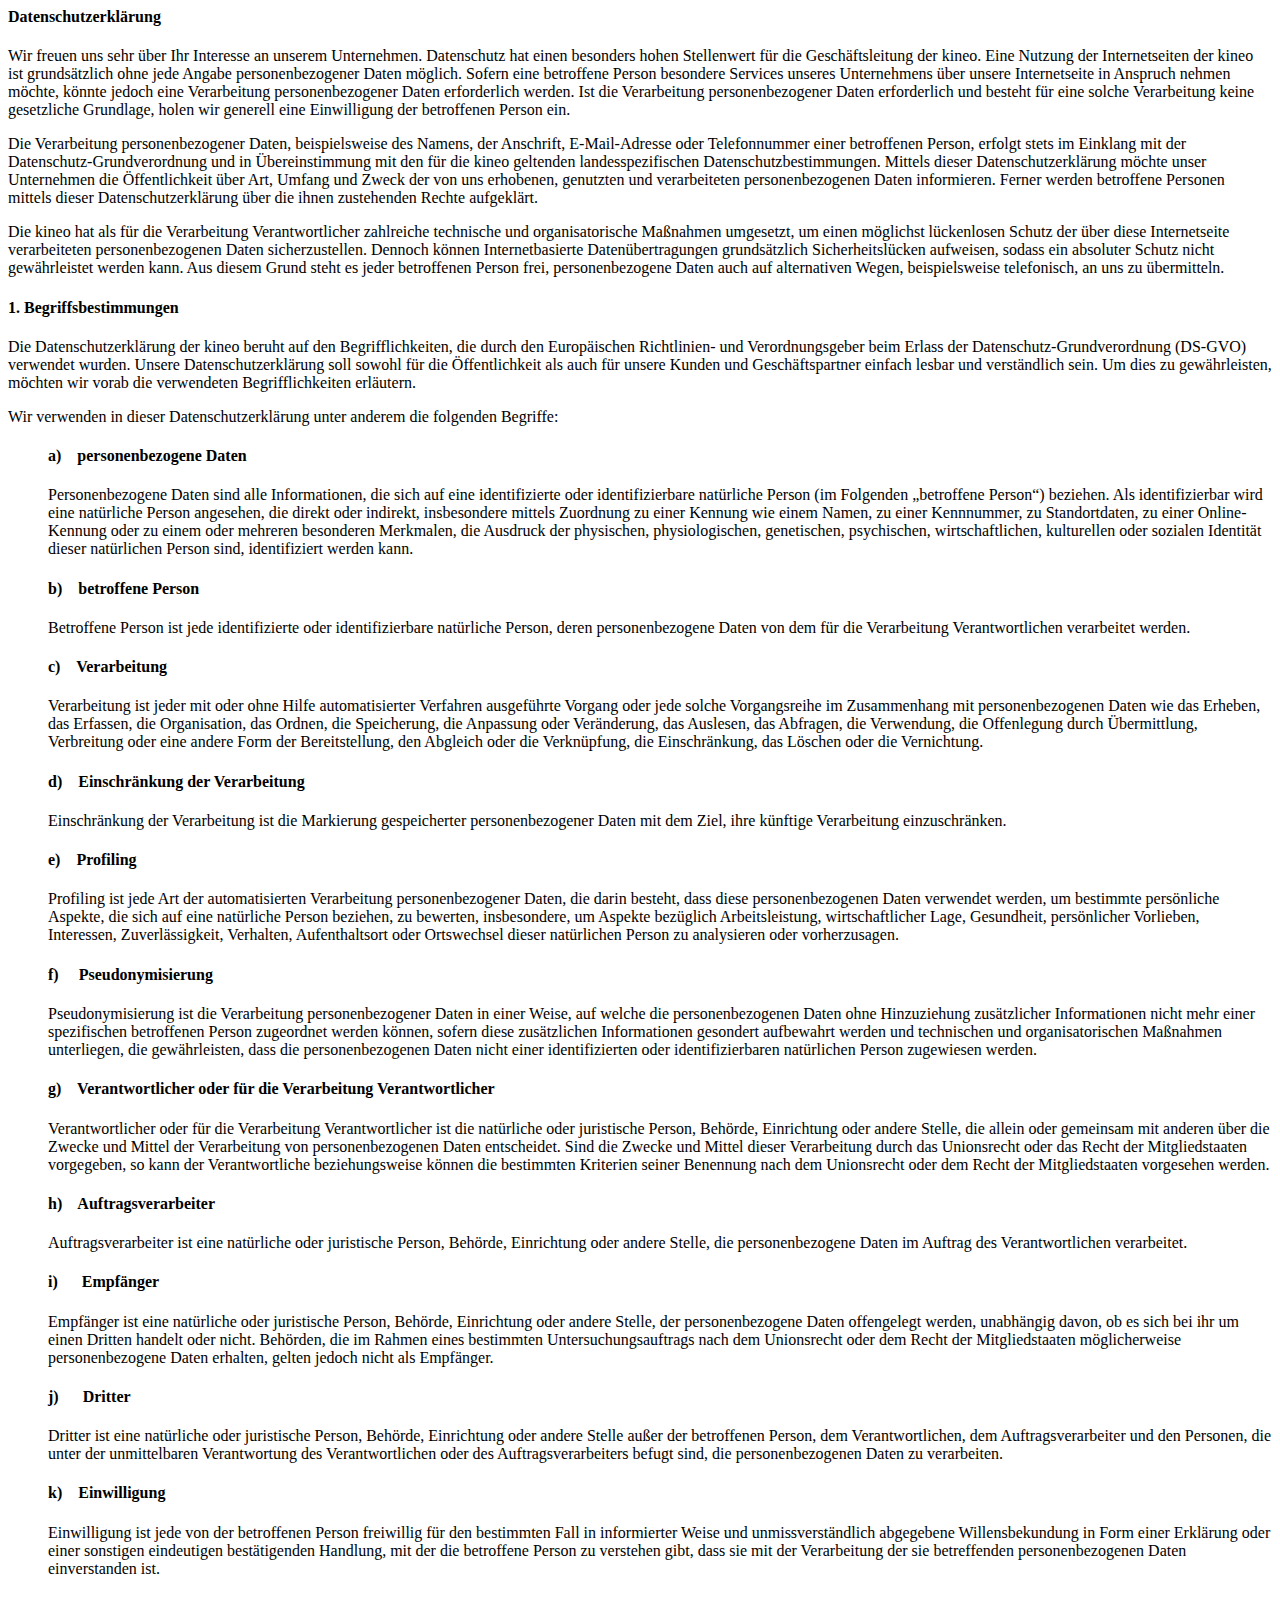
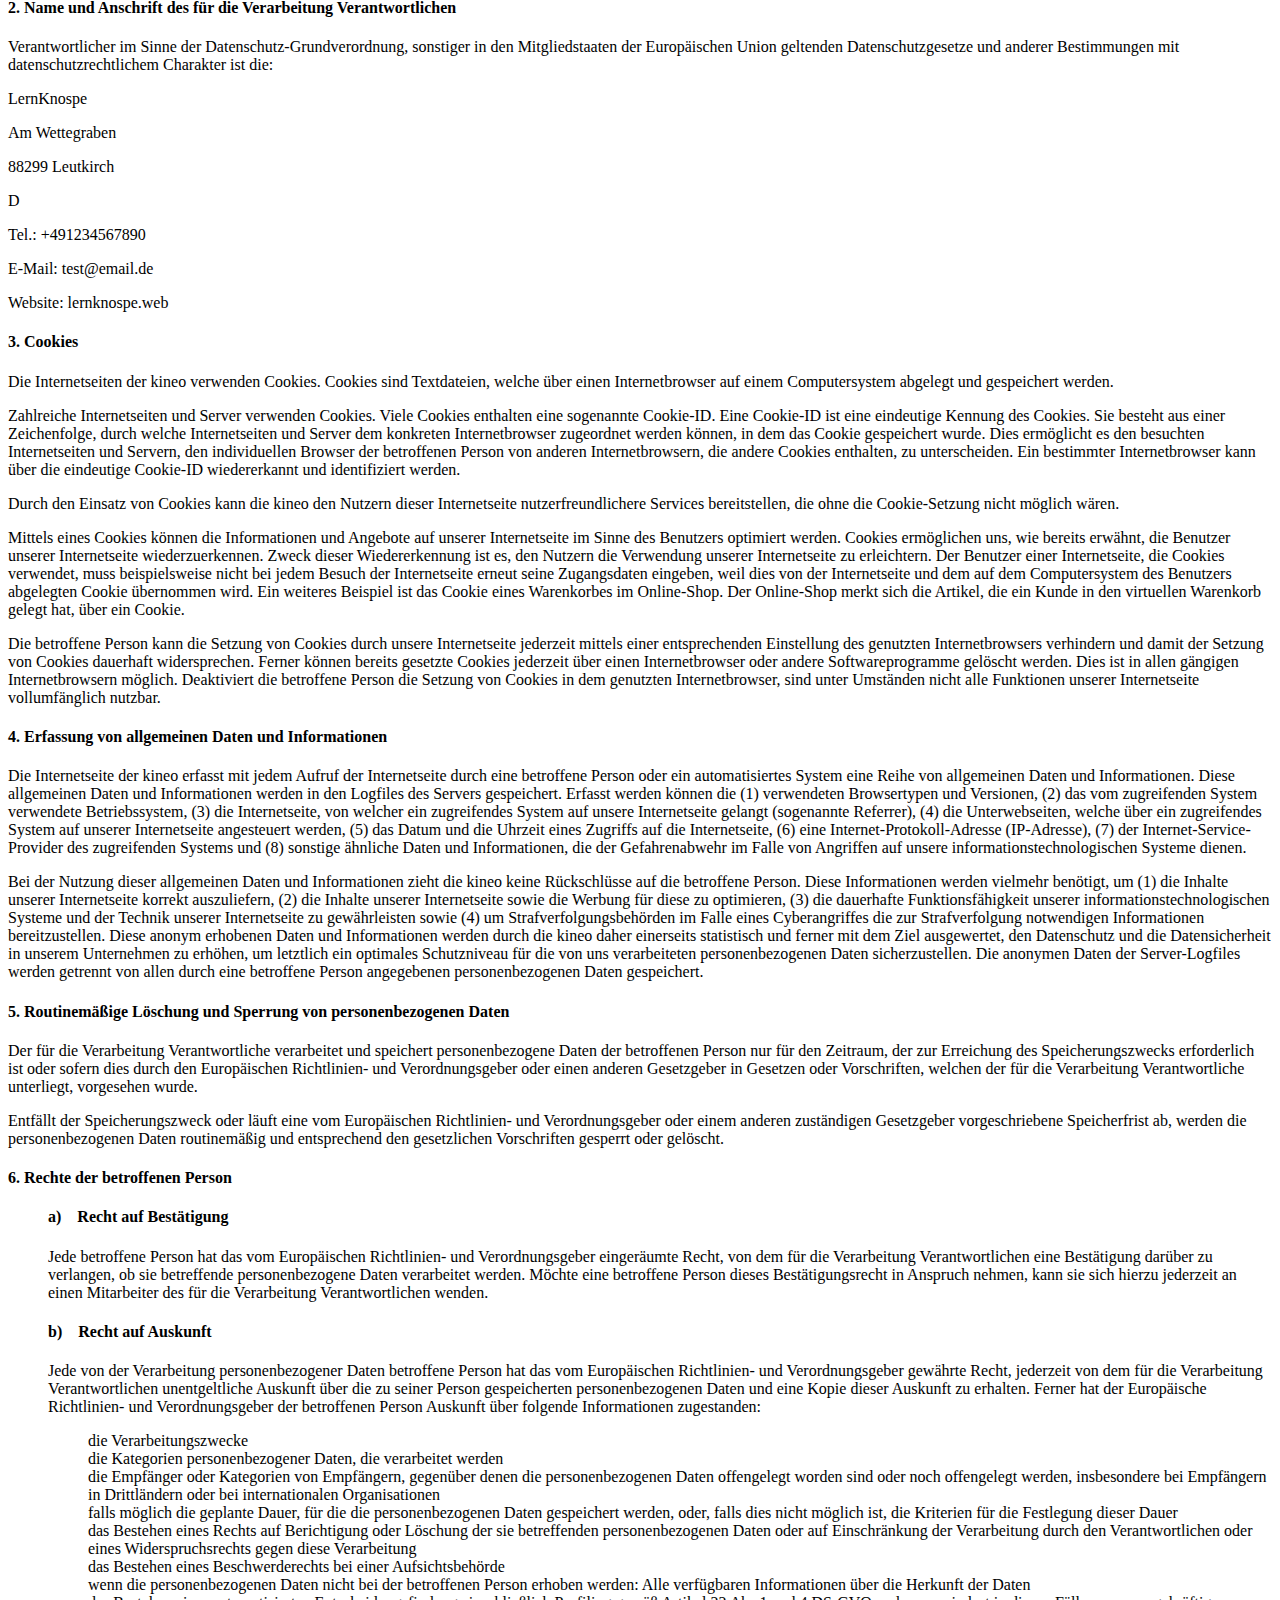
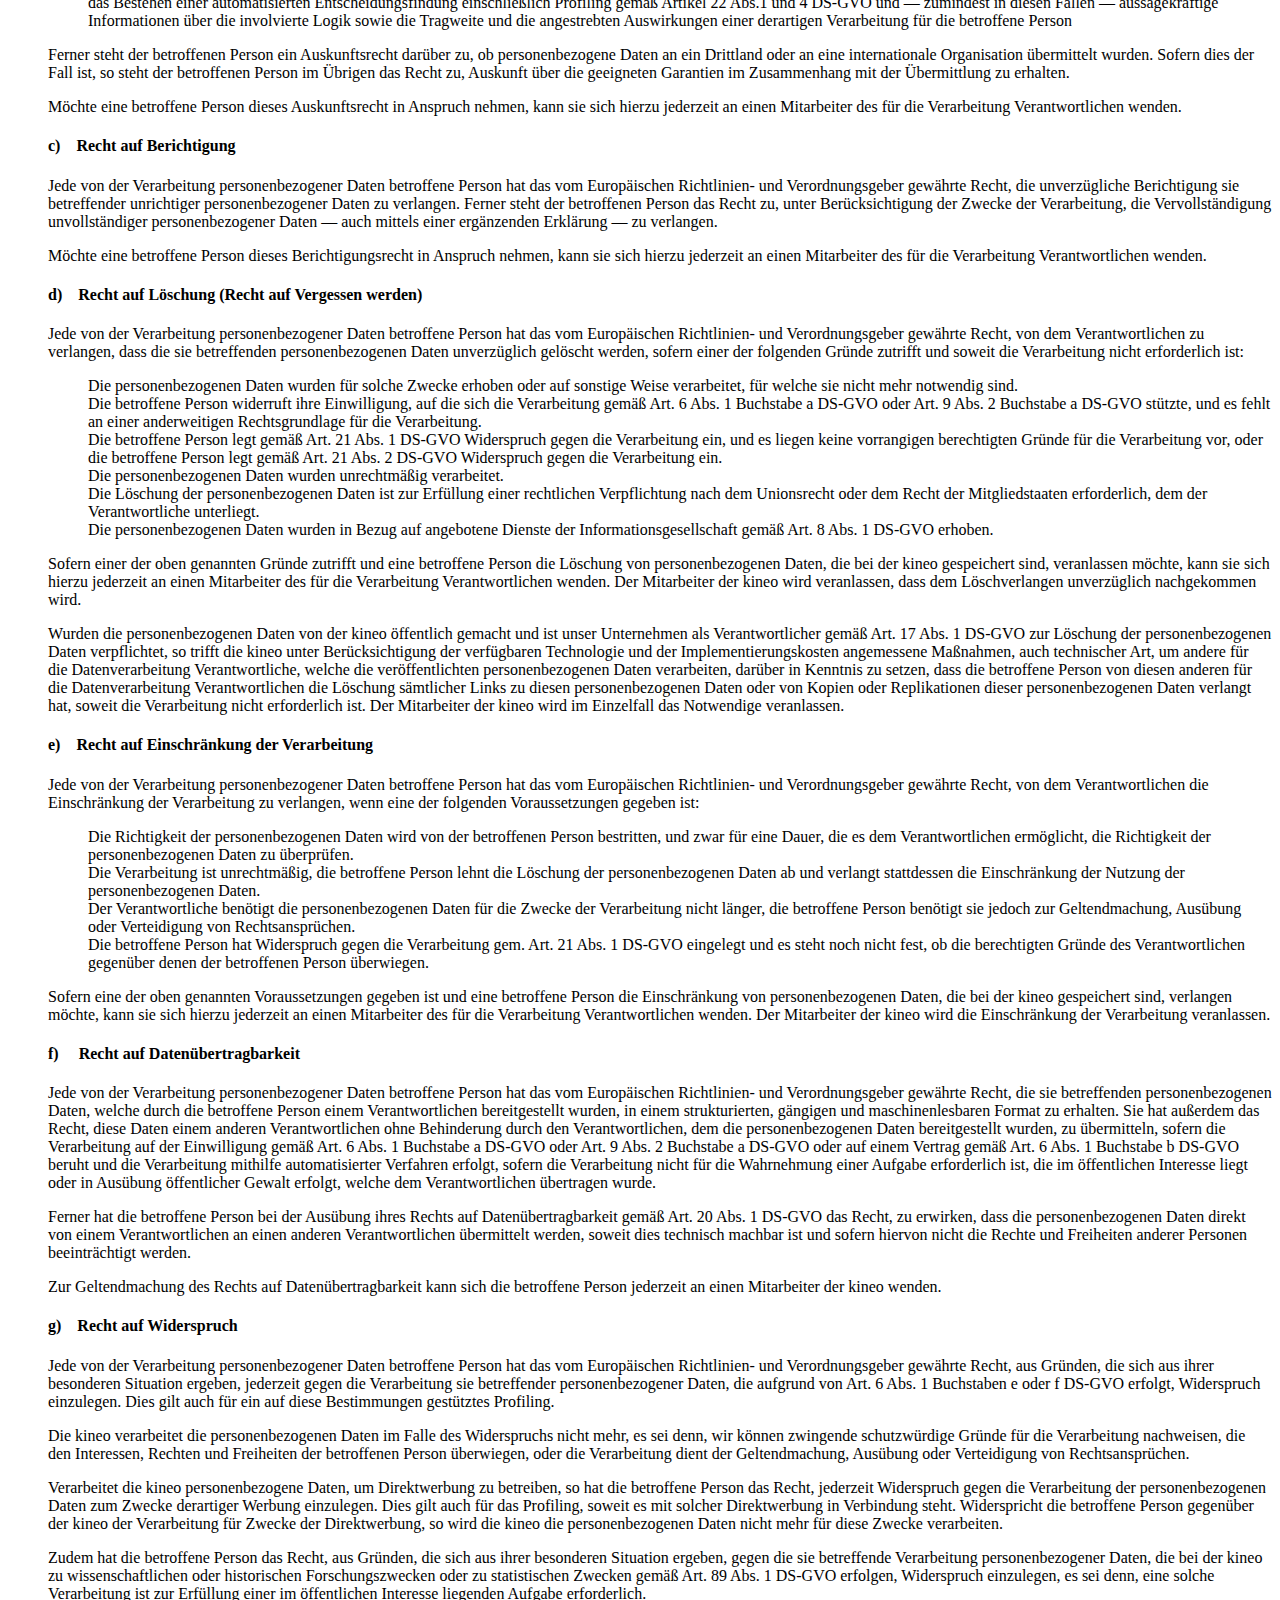
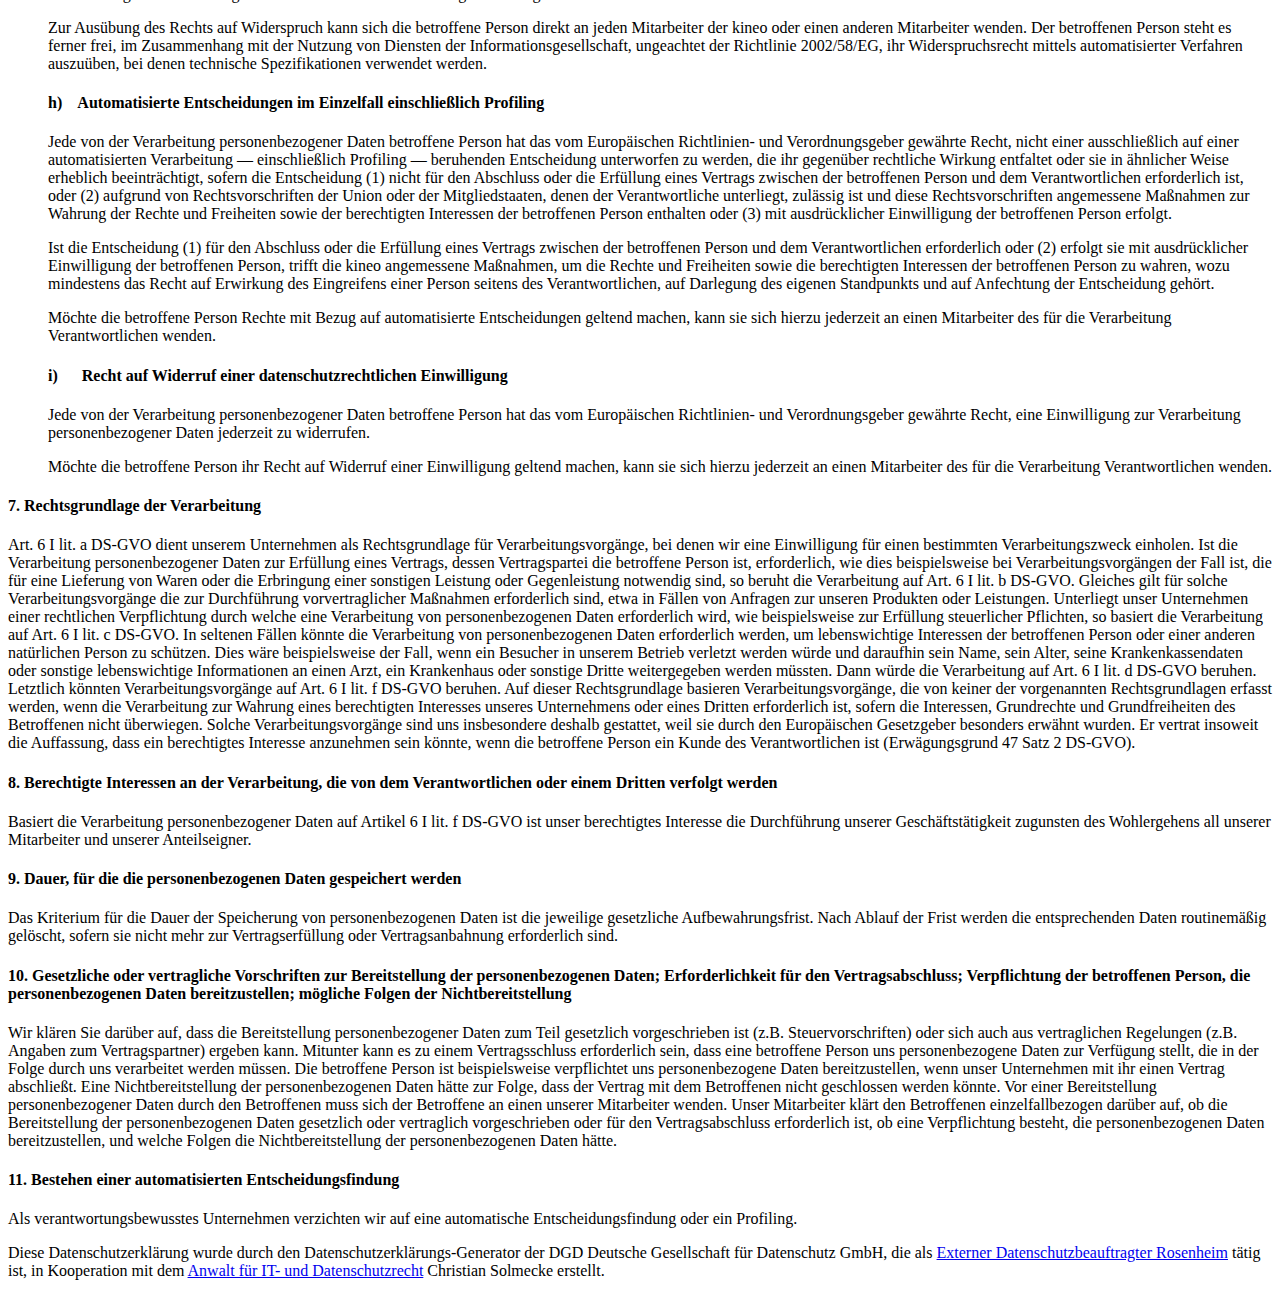
==== commit cf6ce771: "Update dsgvo.html" ====
--- a/dsgvo.html
+++ b/dsgvo.html
@@ -143,13 +143,13 @@
 Datenschutzgesetze und anderer Bestimmungen mit datenschutzrechtlichem 
 Charakter ist die:</p>
 
-<p>kineo</p>
-<p>Musterstrasse</p>
-<p>12345 Musterstafdz</p>
+<p>LernKnospe</p>
+<p>Am Wettegraben</p>
+<p>88299 Leutkirch</p>
 <p>D</p>
 <p>Tel.: +491234567890</p>
 <p>E-Mail: test@email.de</p>
-<p>Website: kineo.web</p>
+<p>Website: lernknospe.web</p>
 
 <h4>3. Cookies</h4>
 <p>Die Internetseiten der kineo verwenden Cookies. Cookies sind 
@@ -582,4 +582,4 @@
 Datenschutz GmbH, die als <a href="https://dg-datenschutz.de/datenschutz-dienstleistungen/externer-datenschutzbeauftragter/">Externer Datenschutzbeauftragter Rosenheim</a> tätig ist, in Kooperation mit dem <a href="https://www.wbs.legal/it-recht/datenschutzrecht/">Anwalt für IT- und Datenschutzrecht</a> Christian Solmecke erstellt.
 </p>
 
-</body></html>+</body></html>
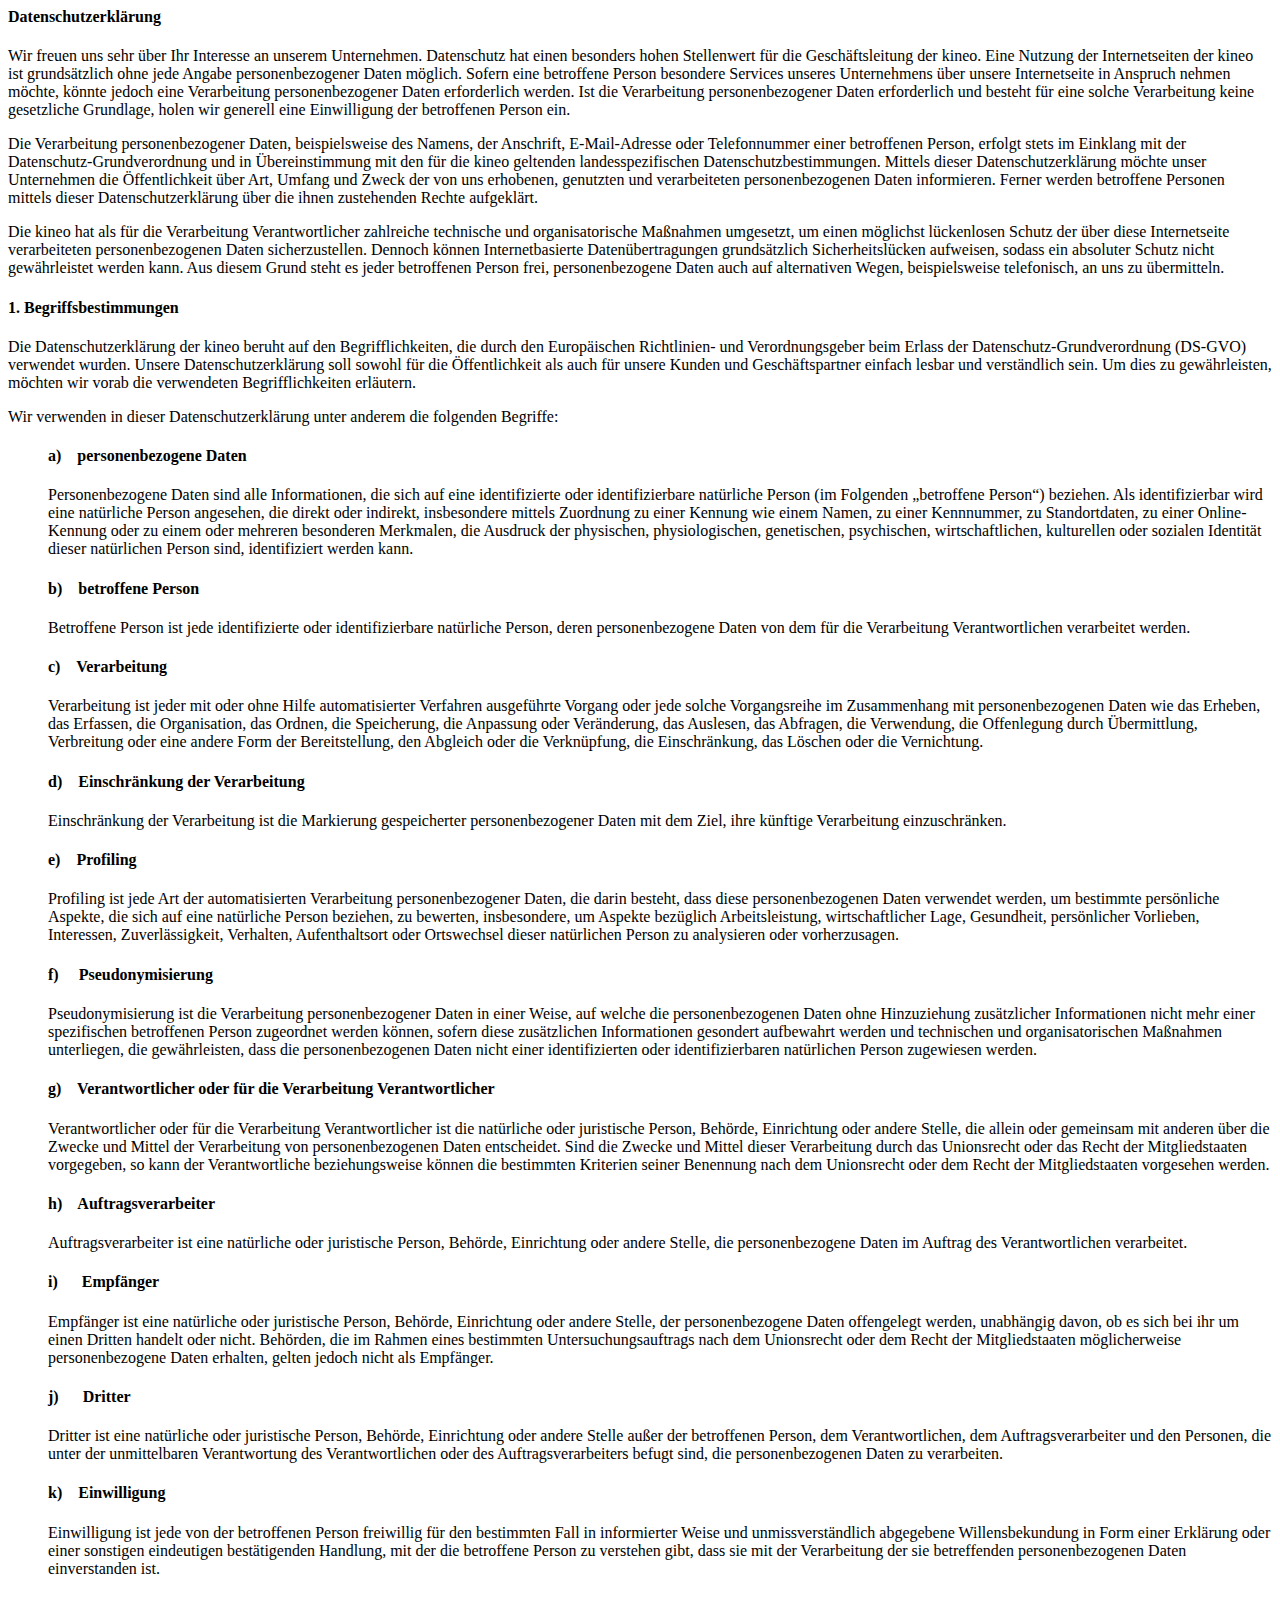
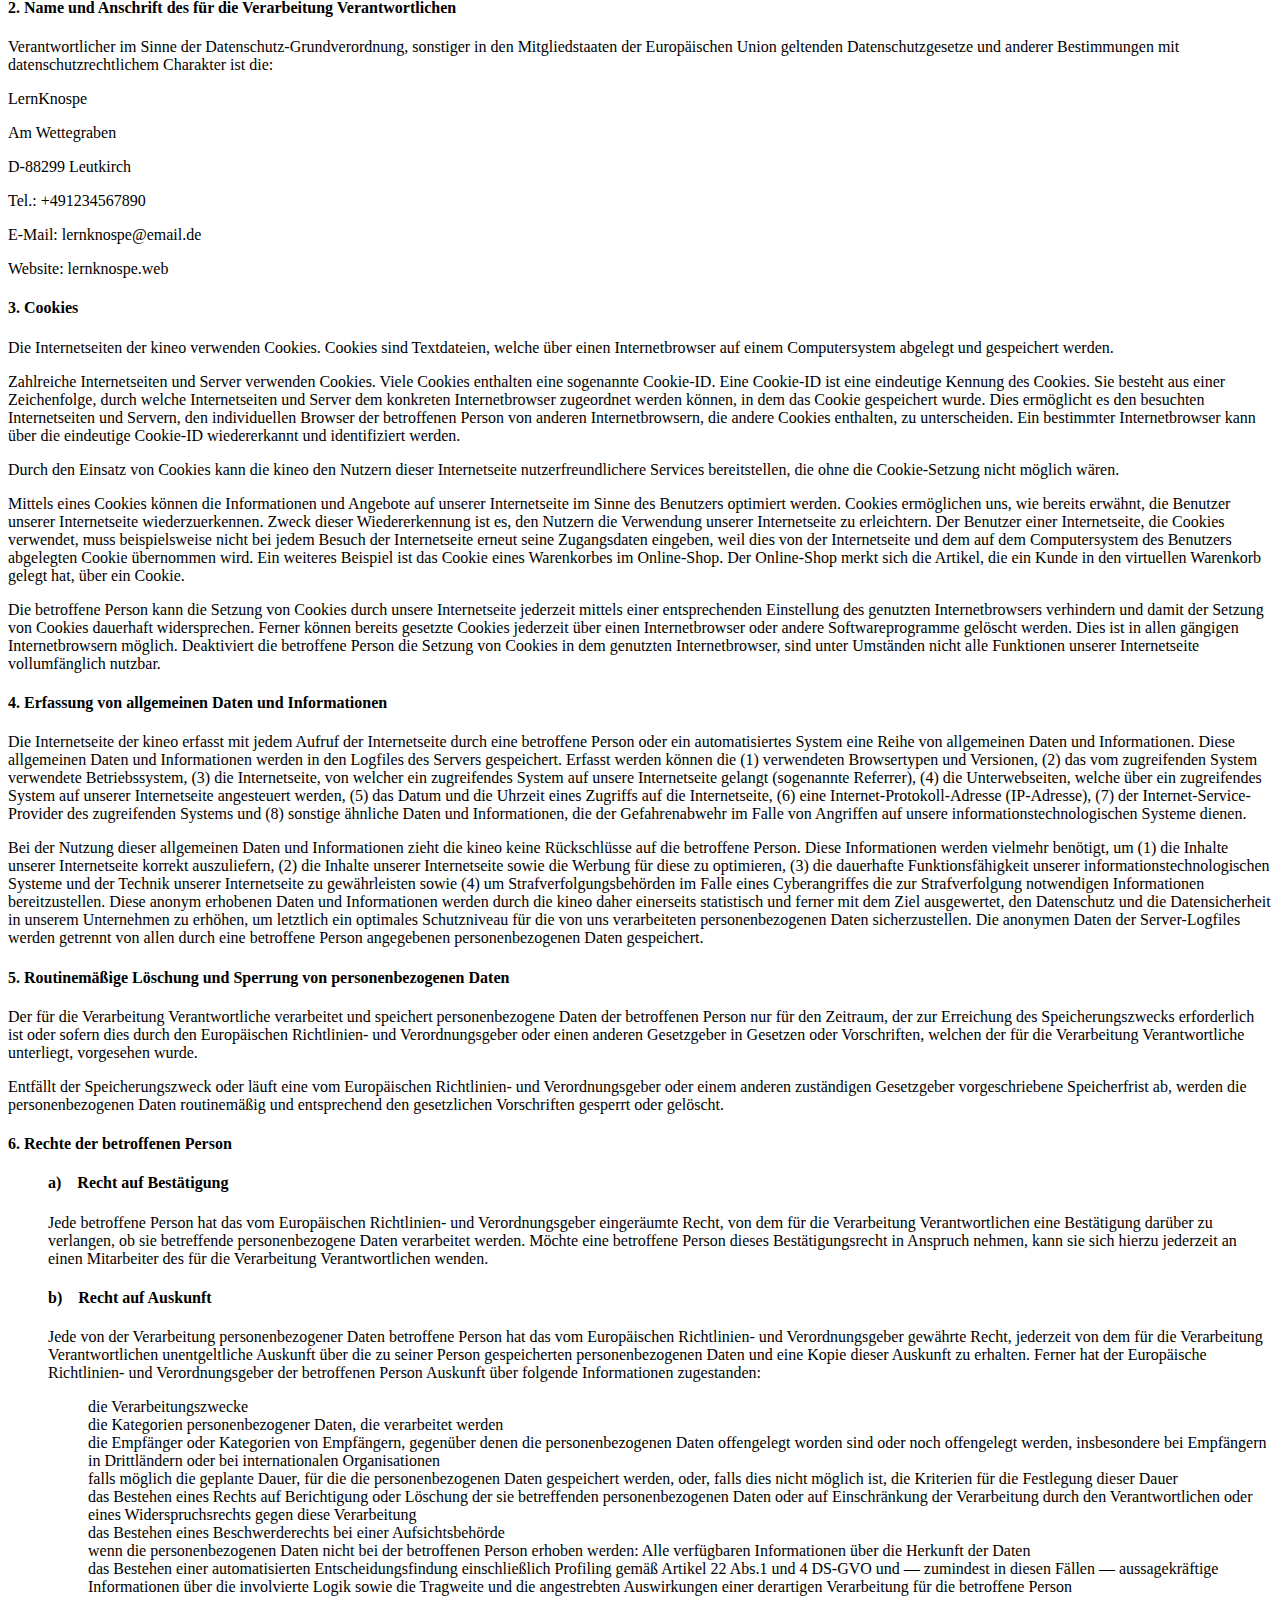
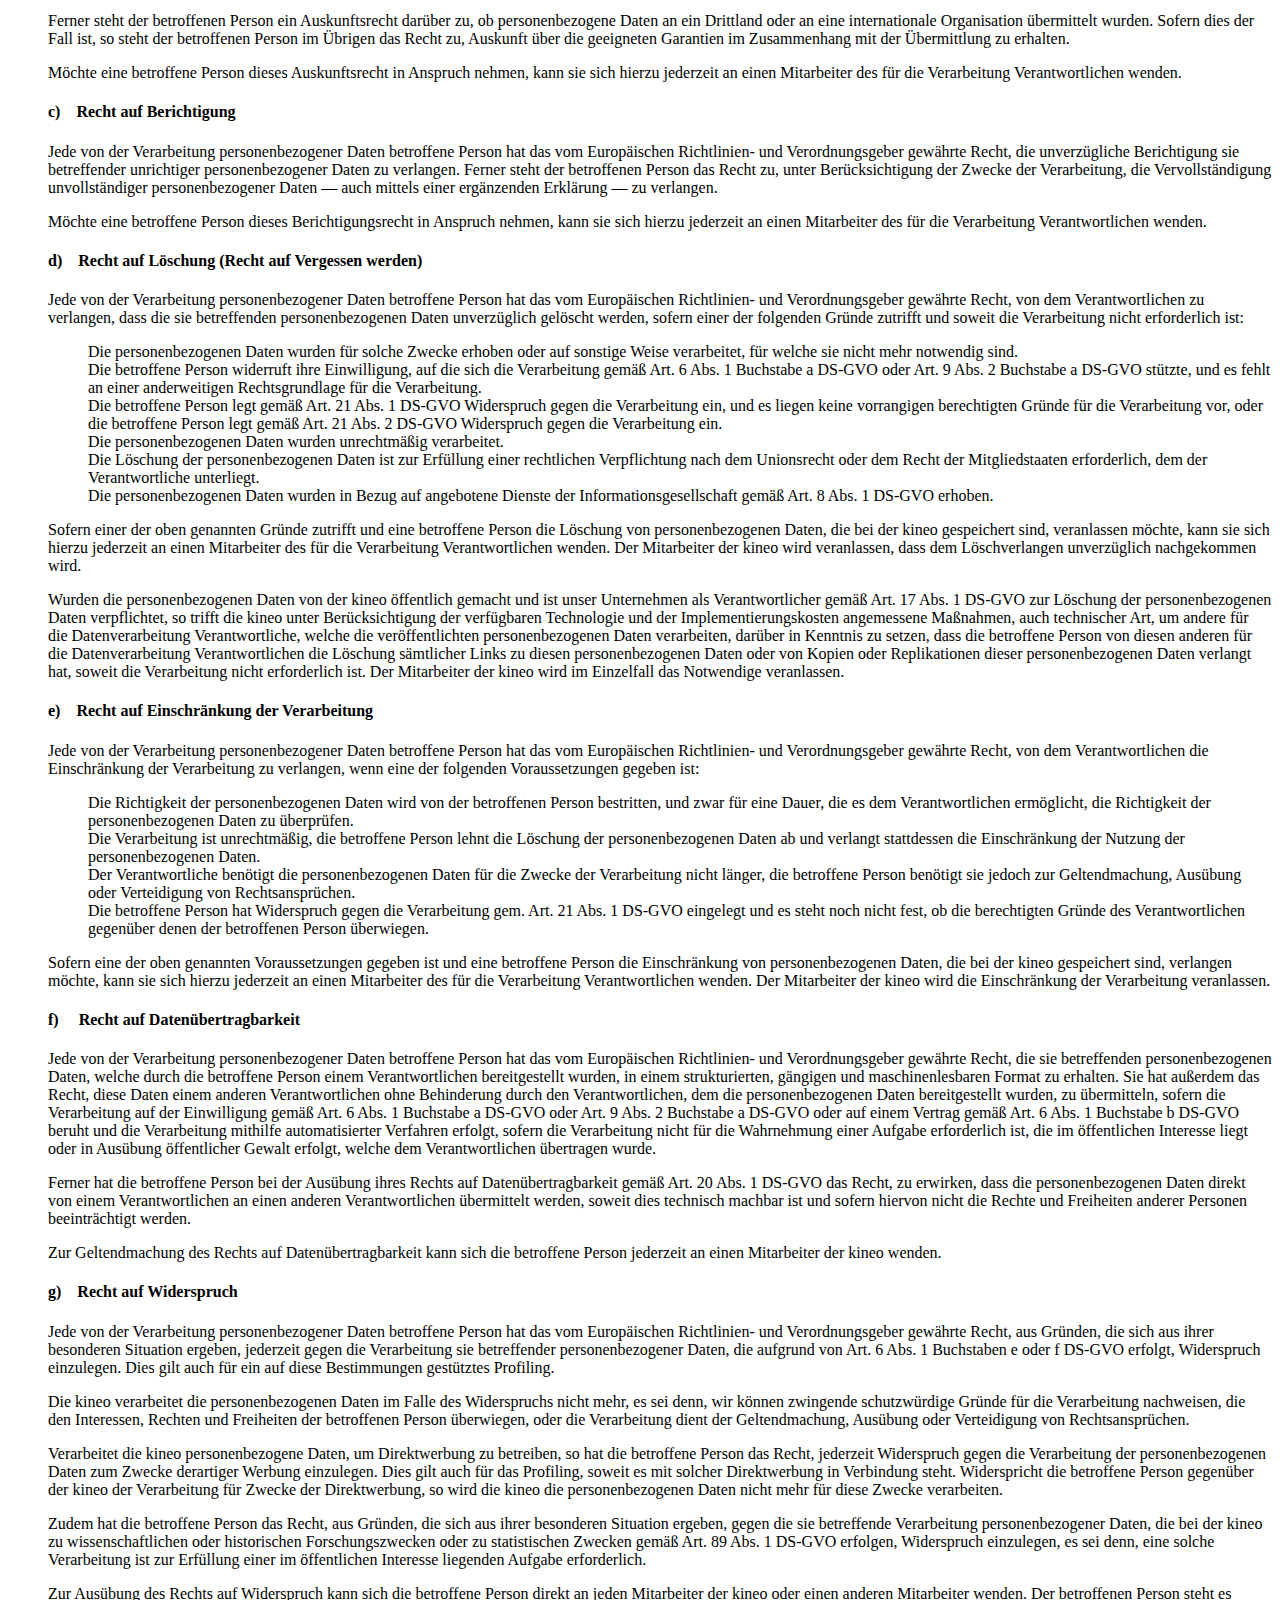
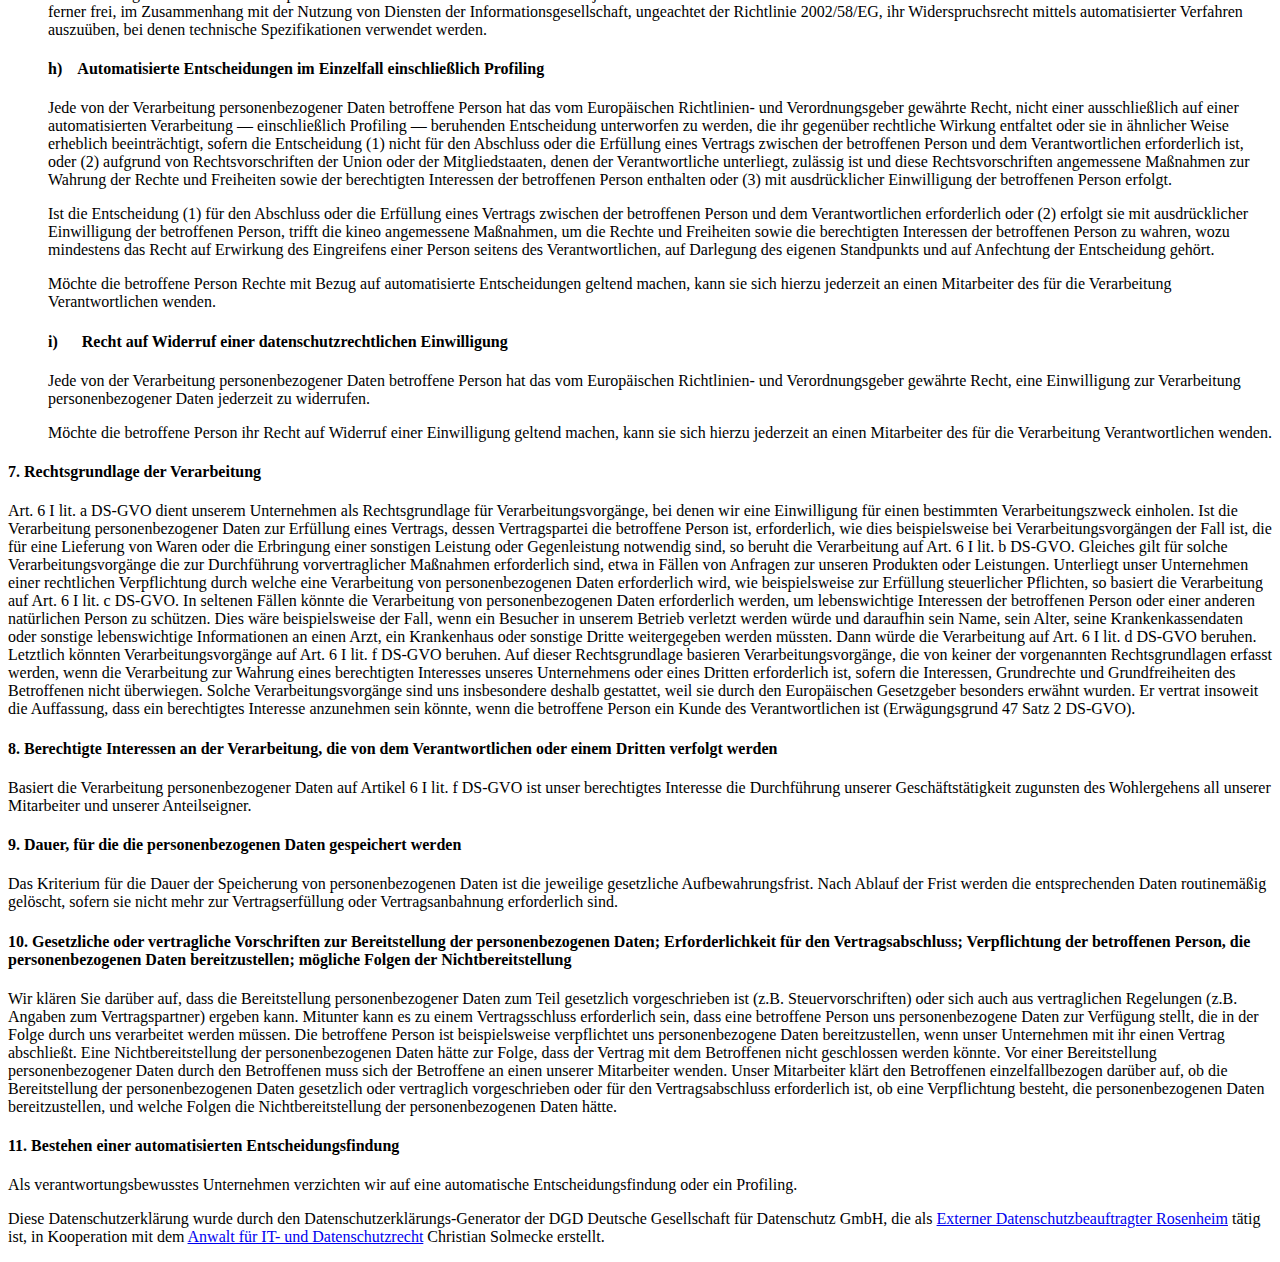
==== commit d5c6a224: "Update dsgvo.html" ====
--- a/dsgvo.html
+++ b/dsgvo.html
@@ -145,10 +145,9 @@
 
 <p>LernKnospe</p>
 <p>Am Wettegraben</p>
-<p>88299 Leutkirch</p>
-<p>D</p>
+<p>D-88299 Leutkirch</p>
 <p>Tel.: +491234567890</p>
-<p>E-Mail: test@email.de</p>
+<p>E-Mail: lernknospe@email.de</p>
 <p>Website: lernknospe.web</p>
 
 <h4>3. Cookies</h4>
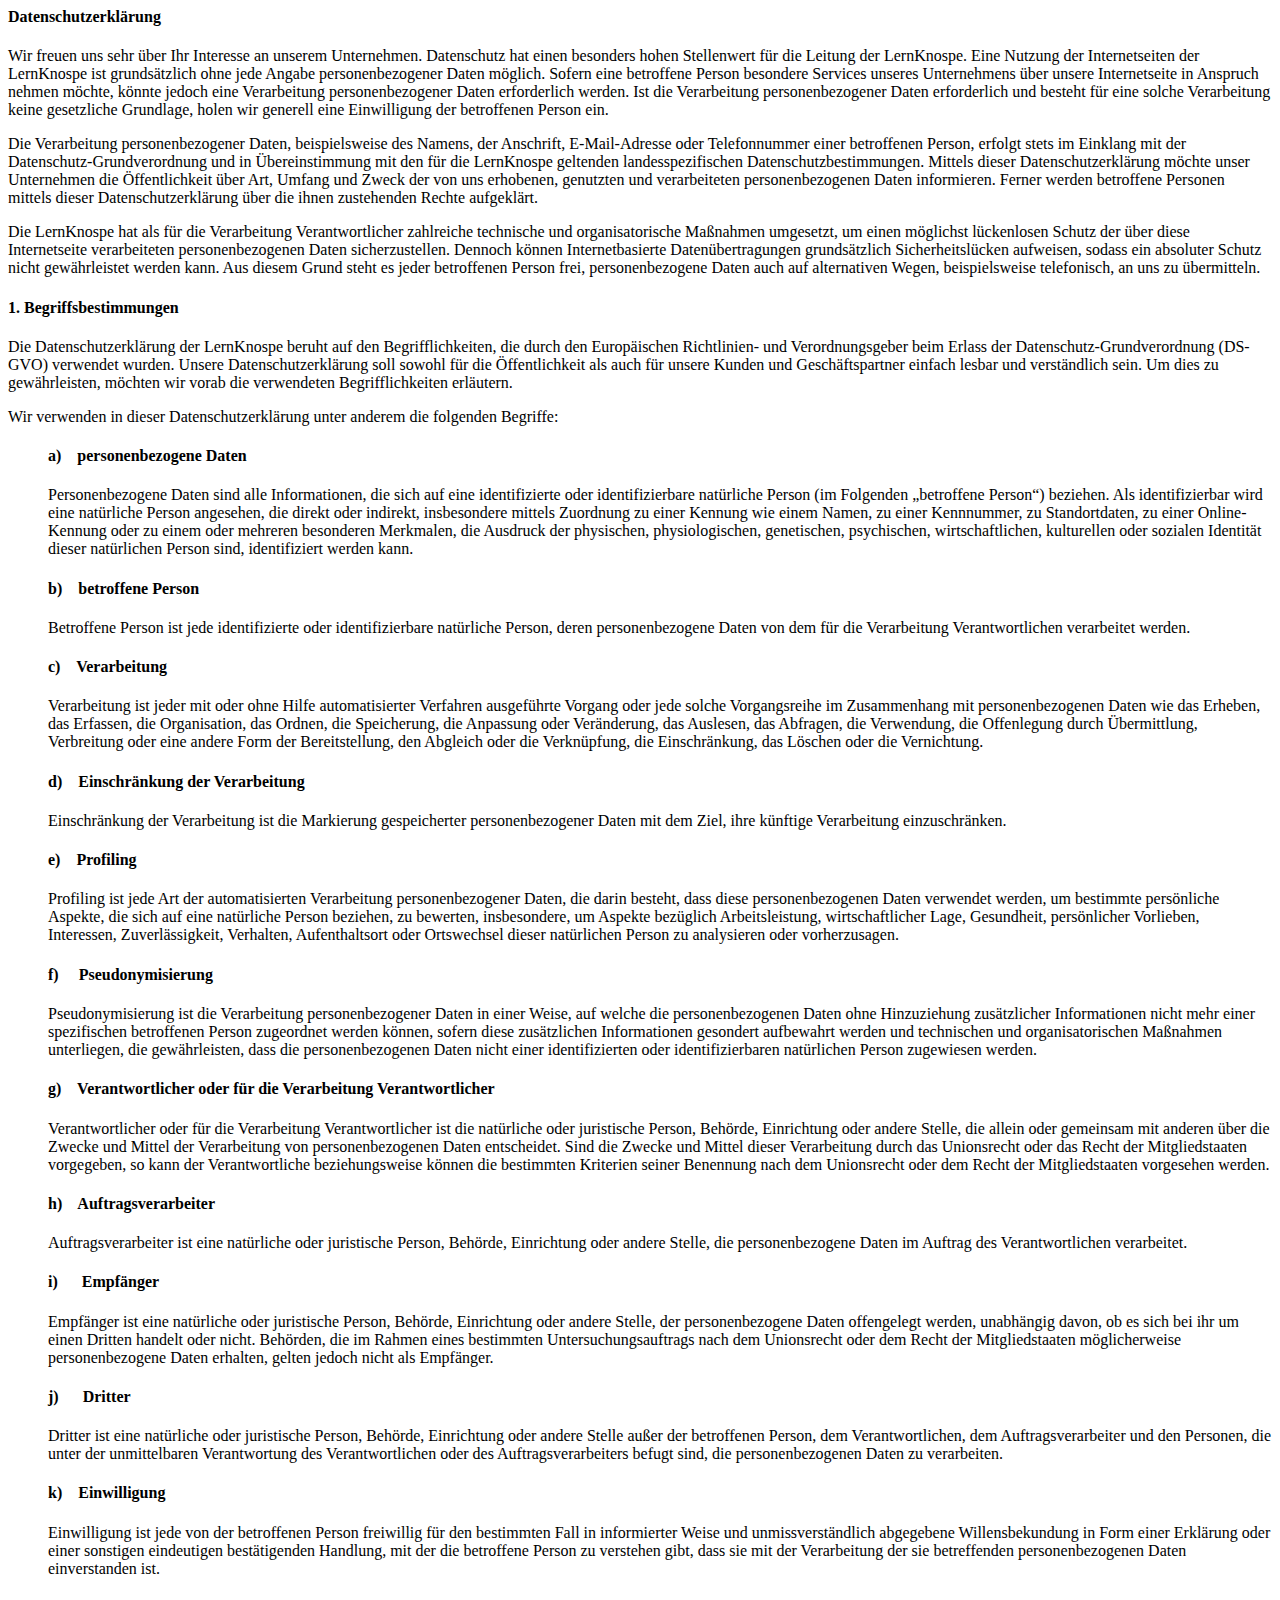
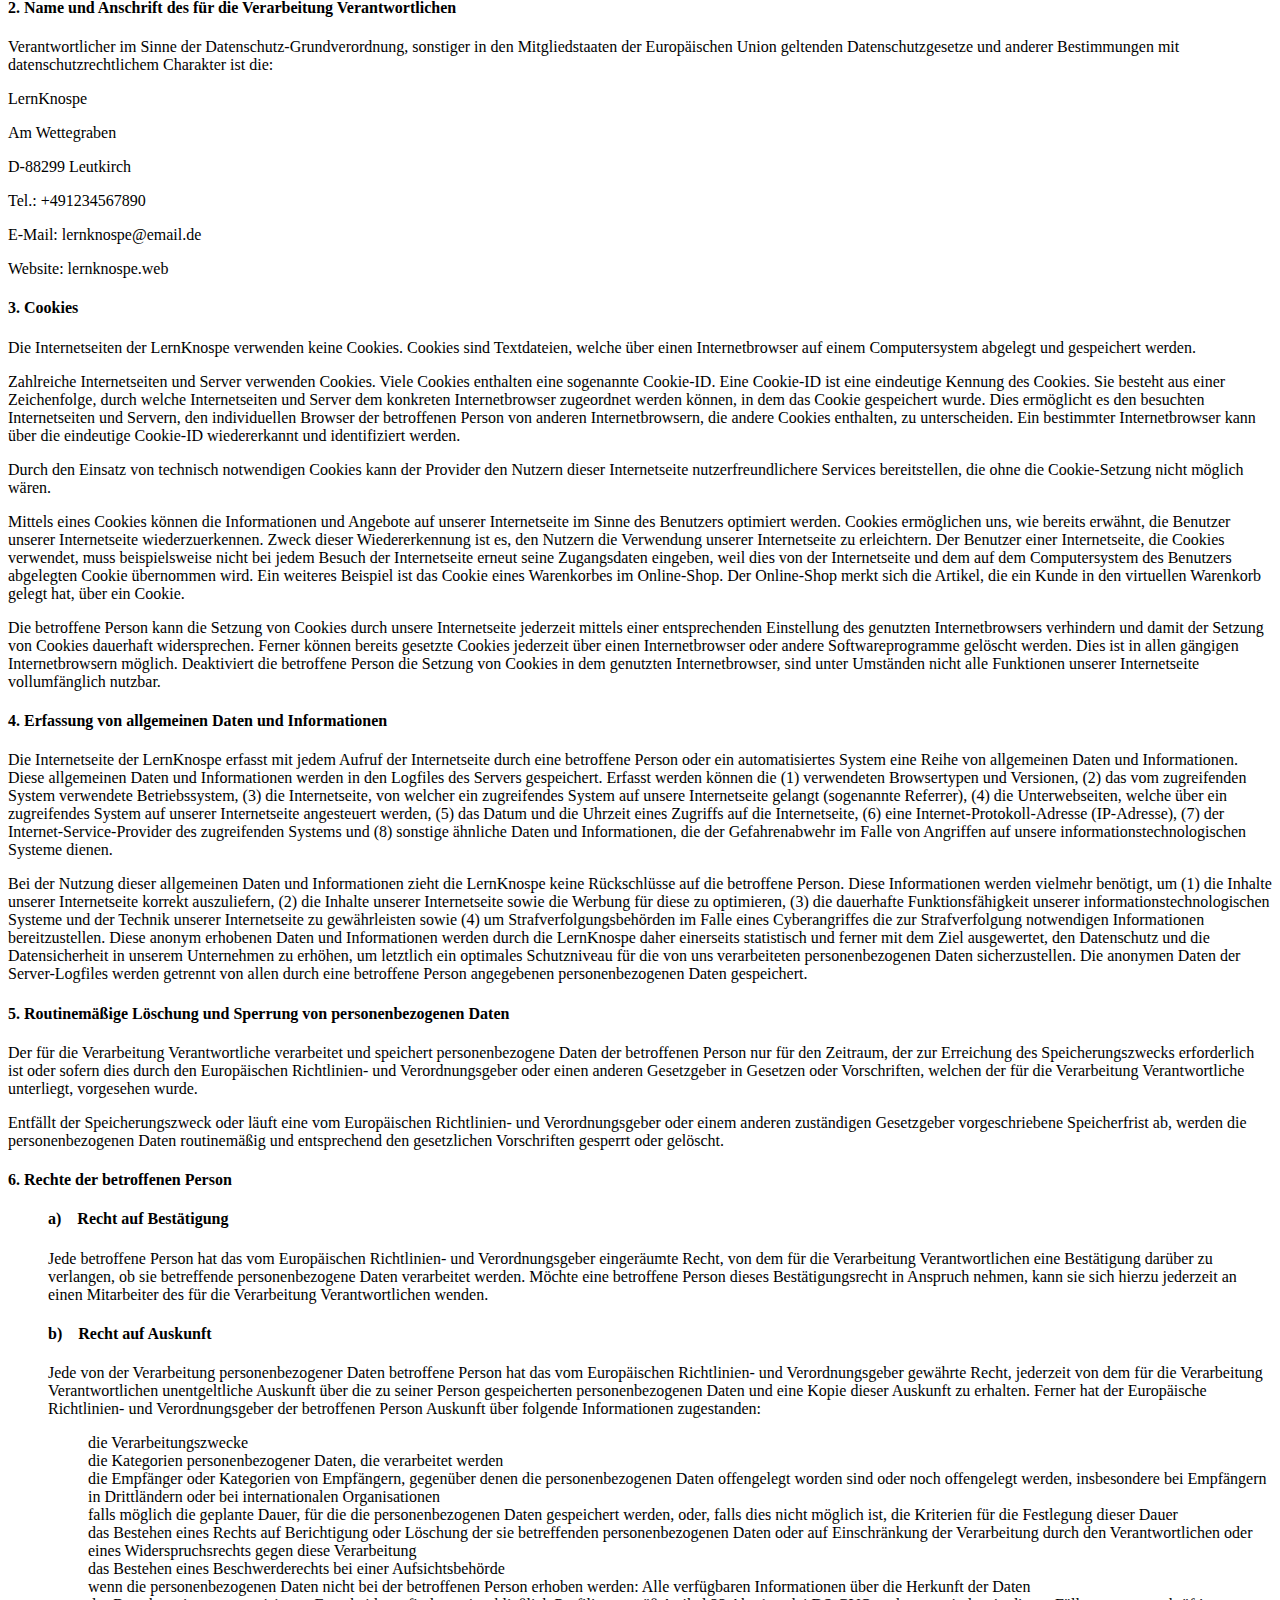
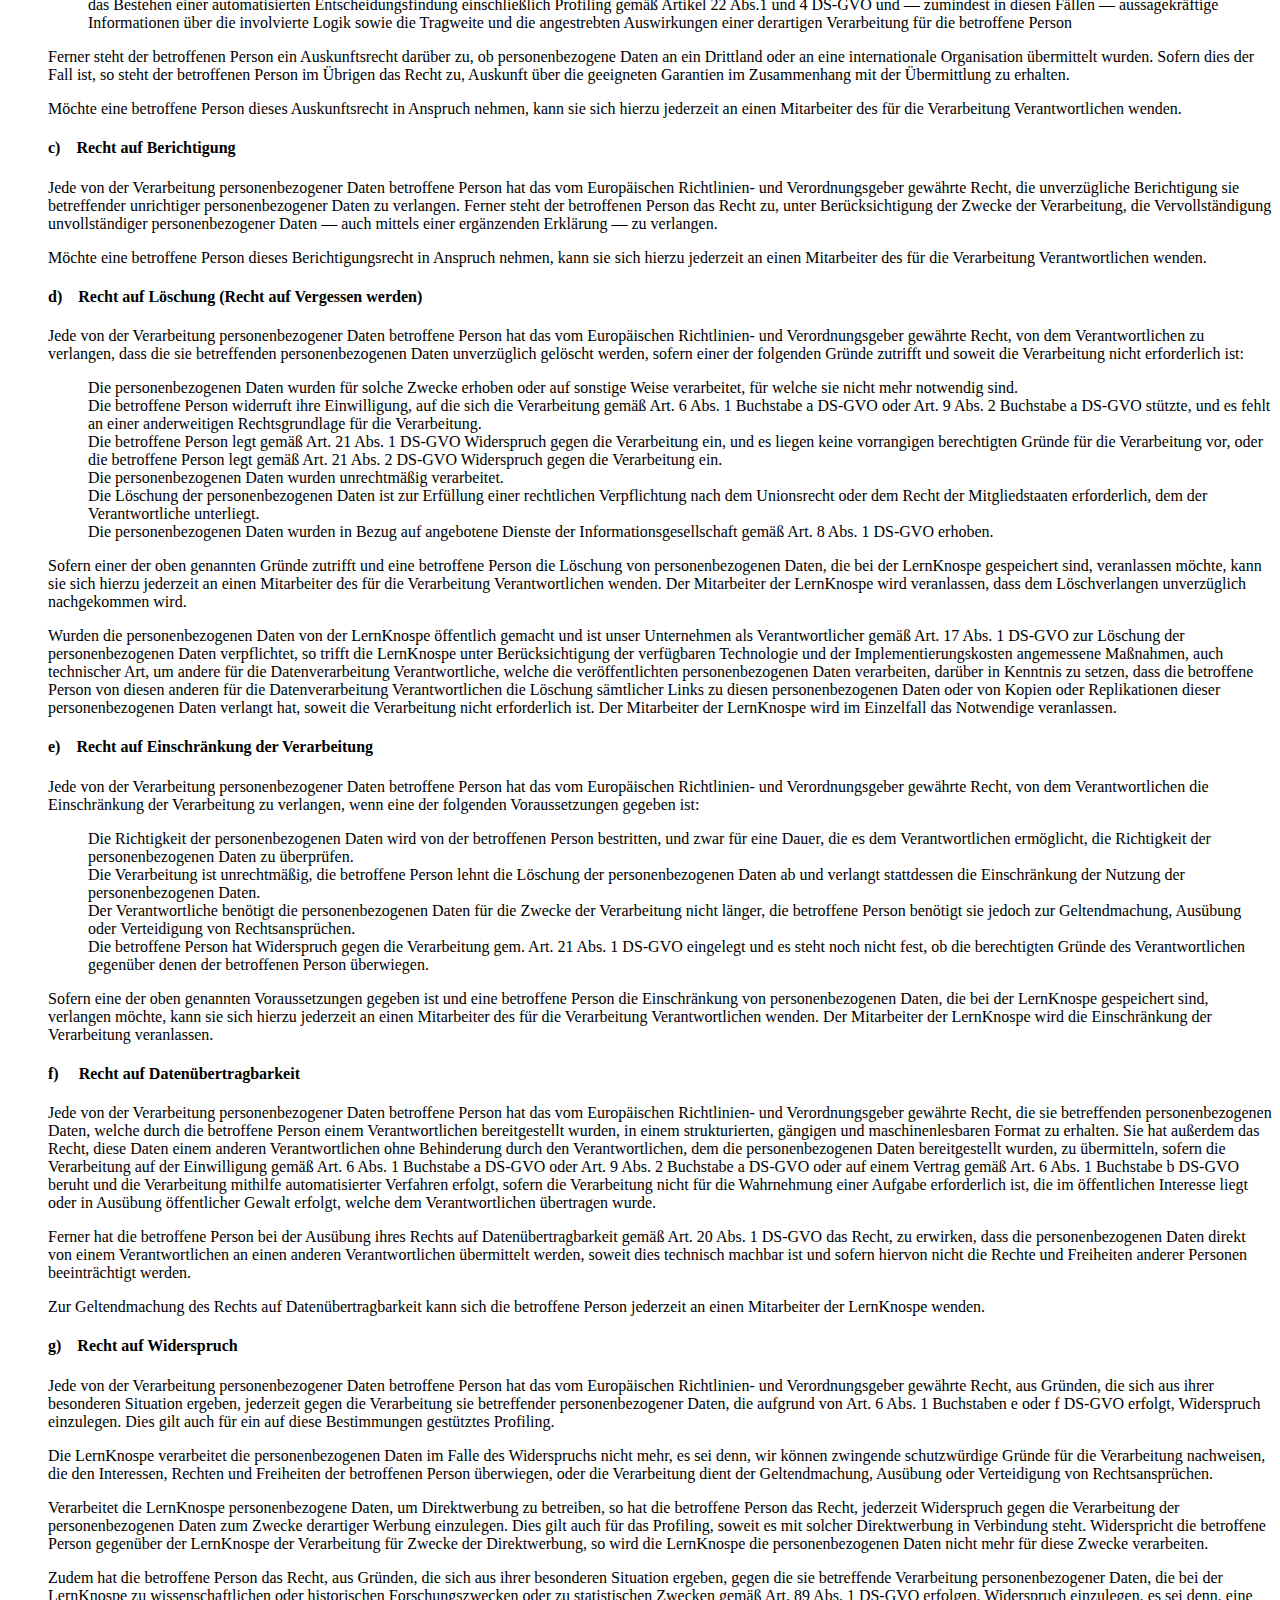
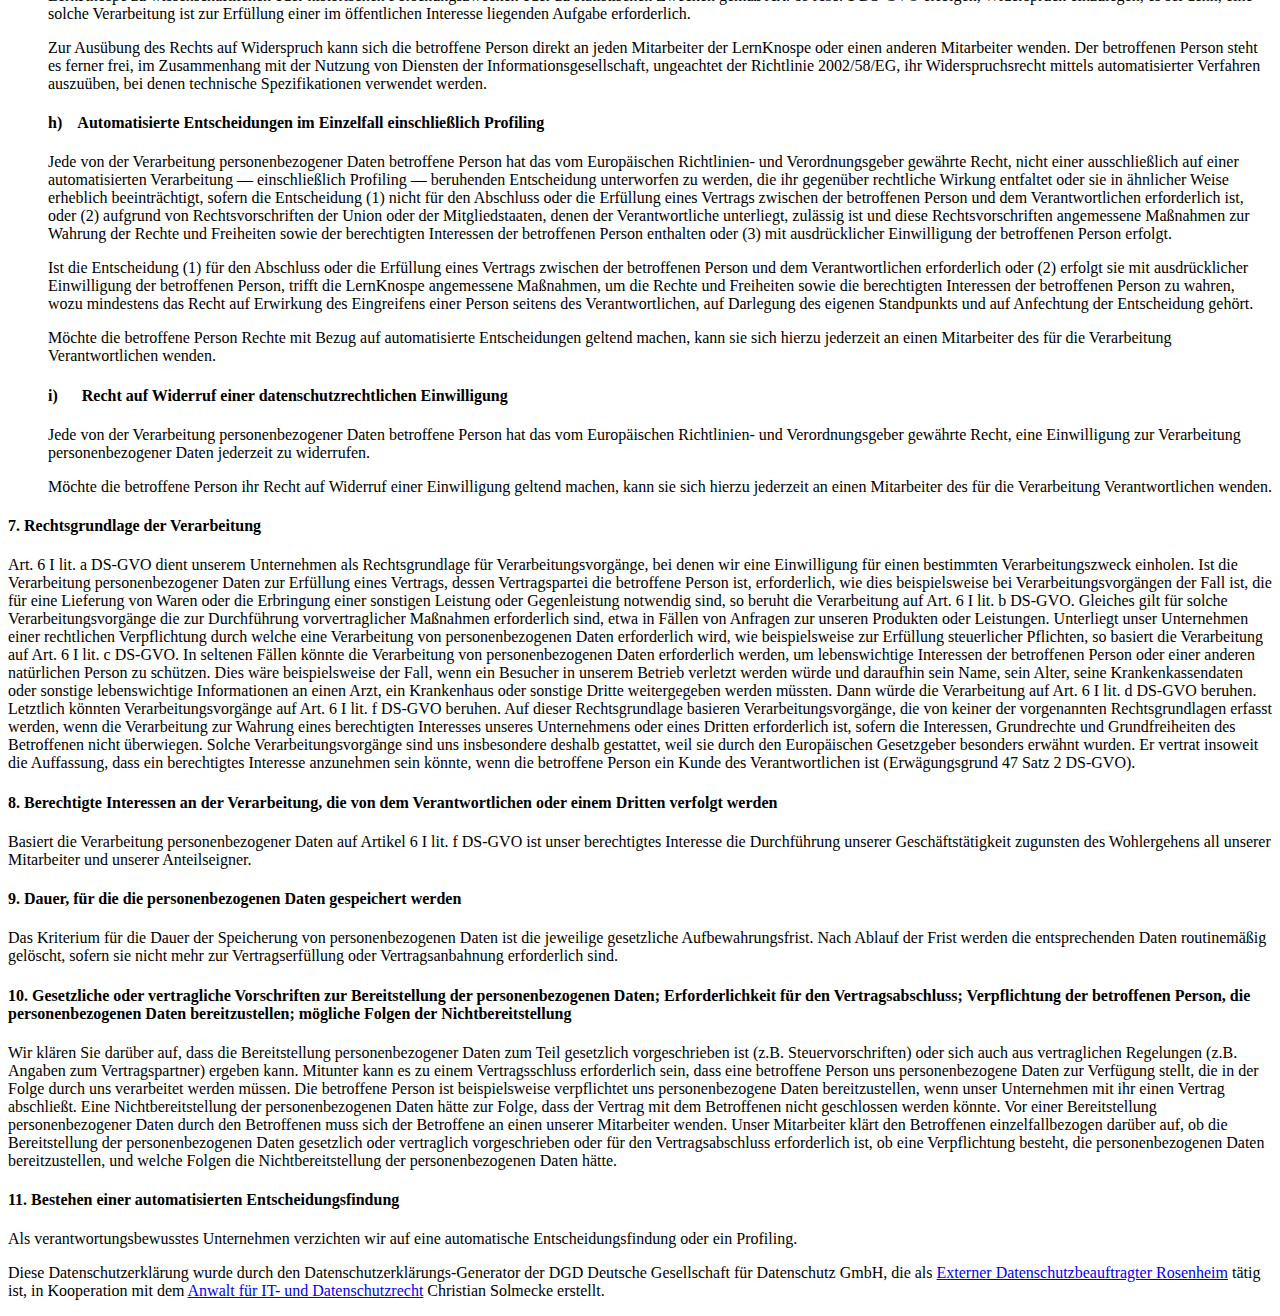
==== commit 900b7290: "Update dsgvo.html" ====
--- a/dsgvo.html
+++ b/dsgvo.html
@@ -1,9 +1,10 @@
-<html><head>
+<html lang="de-de"><head>
+<title>dsgvo</title>
 <meta http-equiv="content-type" content="text/html; charset=UTF-8"></head><body><h4>Datenschutzerklärung</h4>
 
 <p>Wir freuen uns sehr über Ihr Interesse an unserem Unternehmen. 
 Datenschutz hat einen besonders hohen Stellenwert für die 
-Geschäftsleitung der kineo. Eine Nutzung der Internetseiten der kineo 
+Leitung der LernKnospe. Eine Nutzung der Internetseiten der LernKnospe 
 ist grundsätzlich ohne jede Angabe personenbezogener Daten möglich. 
 Sofern eine betroffene Person besondere Services unseres Unternehmens 
 über unsere Internetseite in Anspruch nehmen möchte, könnte jedoch eine 
@@ -15,7 +16,7 @@
 <p>Die Verarbeitung personenbezogener Daten, beispielsweise des Namens, 
 der Anschrift, E-Mail-Adresse oder Telefonnummer einer betroffenen 
 Person, erfolgt stets im Einklang mit der Datenschutz-Grundverordnung 
-und in Übereinstimmung mit den für die kineo geltenden 
+und in Übereinstimmung mit den für die LernKnospe geltenden 
 landesspezifischen Datenschutzbestimmungen. Mittels dieser 
 Datenschutzerklärung möchte unser Unternehmen die Öffentlichkeit über 
 Art, Umfang und Zweck der von uns erhobenen, genutzten und verarbeiteten
@@ -23,7 +24,7 @@
 mittels dieser Datenschutzerklärung über die ihnen zustehenden Rechte 
 aufgeklärt.</p>
 
-<p>Die kineo hat als für die Verarbeitung Verantwortlicher zahlreiche 
+<p>Die LernKnospe hat als für die Verarbeitung Verantwortlicher zahlreiche 
 technische und organisatorische Maßnahmen umgesetzt, um einen möglichst 
 lückenlosen Schutz der über diese Internetseite verarbeiteten 
 personenbezogenen Daten sicherzustellen. Dennoch können Internetbasierte
@@ -33,7 +34,7 @@
 alternativen Wegen, beispielsweise telefonisch, an uns zu übermitteln.</p>
 
 <h4>1. Begriffsbestimmungen</h4>
-<p>Die Datenschutzerklärung der kineo beruht auf den Begrifflichkeiten, 
+<p>Die Datenschutzerklärung der LernKnospe beruht auf den Begrifflichkeiten, 
 die durch den Europäischen Richtlinien- und Verordnungsgeber beim Erlass
  der Datenschutz-Grundverordnung (DS-GVO) verwendet wurden. Unsere 
 Datenschutzerklärung soll sowohl für die Öffentlichkeit als auch für 
@@ -151,7 +152,7 @@
 <p>Website: lernknospe.web</p>
 
 <h4>3. Cookies</h4>
-<p>Die Internetseiten der kineo verwenden Cookies. Cookies sind 
+<p>Die Internetseiten der LernKnospe verwenden keine Cookies. Cookies sind 
 Textdateien, welche über einen Internetbrowser auf einem Computersystem 
 abgelegt und gespeichert werden.</p>
 
@@ -165,7 +166,7 @@
 enthalten, zu unterscheiden. Ein bestimmter Internetbrowser kann über 
 die eindeutige Cookie-ID wiedererkannt und identifiziert werden.</p>
 
-<p>Durch den Einsatz von Cookies kann die kineo den Nutzern dieser 
+<p>Durch den Einsatz von technisch notwendigen Cookies kann der Provider den Nutzern dieser 
 Internetseite nutzerfreundlichere Services bereitstellen, die ohne die 
 Cookie-Setzung nicht möglich wären.</p>
 
@@ -193,7 +194,7 @@
 unserer Internetseite vollumfänglich nutzbar.</p>
 
 <h4>4. Erfassung von allgemeinen Daten und Informationen</h4>
-<p>Die Internetseite der kineo erfasst mit jedem Aufruf der 
+<p>Die Internetseite der LernKnospe erfasst mit jedem Aufruf der 
 Internetseite durch eine betroffene Person oder ein automatisiertes 
 System eine Reihe von allgemeinen Daten und Informationen. Diese 
 allgemeinen Daten und Informationen werden in den Logfiles des Servers 
@@ -209,7 +210,7 @@
 Angriffen auf unsere informationstechnologischen Systeme dienen.</p>
 
 <p>Bei der Nutzung dieser allgemeinen Daten und Informationen zieht die 
-kineo keine Rückschlüsse auf die betroffene Person. Diese Informationen 
+LernKnospe keine Rückschlüsse auf die betroffene Person. Diese Informationen 
 werden vielmehr benötigt, um (1) die Inhalte unserer Internetseite 
 korrekt auszuliefern, (2) die Inhalte unserer Internetseite sowie die 
 Werbung für diese zu optimieren, (3) die dauerhafte Funktionsfähigkeit 
@@ -217,7 +218,7 @@
 Internetseite zu gewährleisten sowie (4) um Strafverfolgungsbehörden im 
 Falle eines Cyberangriffes die zur Strafverfolgung notwendigen 
 Informationen bereitzustellen. Diese anonym erhobenen Daten und 
-Informationen werden durch die kineo daher einerseits statistisch und 
+Informationen werden durch die LernKnospe daher einerseits statistisch und 
 ferner mit dem Ziel ausgewertet, den Datenschutz und die Datensicherheit
  in unserem Unternehmen zu erhöhen, um letztlich ein optimales 
 Schutzniveau für die von uns verarbeiteten personenbezogenen Daten 
@@ -336,16 +337,16 @@
 
 </ul>
 <p>Sofern einer der oben genannten Gründe zutrifft und eine betroffene 
-Person die Löschung von personenbezogenen Daten, die bei der kineo 
+Person die Löschung von personenbezogenen Daten, die bei der LernKnospe 
 gespeichert sind, veranlassen möchte, kann sie sich hierzu jederzeit an 
 einen Mitarbeiter des für die Verarbeitung Verantwortlichen wenden. Der 
-Mitarbeiter der kineo wird veranlassen, dass dem Löschverlangen 
+Mitarbeiter der LernKnospe wird veranlassen, dass dem Löschverlangen 
 unverzüglich nachgekommen wird.</p>
 
-<p>Wurden die personenbezogenen Daten von der kineo öffentlich gemacht 
+<p>Wurden die personenbezogenen Daten von der LernKnospe öffentlich gemacht 
 und ist unser Unternehmen als Verantwortlicher gemäß Art. 17 Abs. 1 
 DS-GVO zur Löschung der personenbezogenen Daten verpflichtet, so trifft 
-die kineo unter Berücksichtigung der verfügbaren Technologie und der 
+die LernKnospe unter Berücksichtigung der verfügbaren Technologie und der 
 Implementierungskosten angemessene Maßnahmen, auch technischer Art, um 
 andere für die Datenverarbeitung Verantwortliche, welche die 
 veröffentlichten personenbezogenen Daten verarbeiten, darüber in 
@@ -353,7 +354,7 @@
 die Datenverarbeitung Verantwortlichen die Löschung sämtlicher Links zu 
 diesen personenbezogenen Daten oder von Kopien oder Replikationen dieser
  personenbezogenen Daten verlangt hat, soweit die Verarbeitung nicht 
-erforderlich ist. Der Mitarbeiter der kineo wird im Einzelfall das 
+erforderlich ist. Der Mitarbeiter der LernKnospe wird im Einzelfall das 
 Notwendige veranlassen.</p>
 </li>
 <li><h4>e)&nbsp;&nbsp;&nbsp; Recht auf Einschränkung der Verarbeitung</h4>
@@ -381,9 +382,9 @@
 </ul>
 <p>Sofern eine der oben genannten Voraussetzungen gegeben ist und eine 
 betroffene Person die Einschränkung von personenbezogenen Daten, die bei
- der kineo gespeichert sind, verlangen möchte, kann sie sich hierzu 
+ der LernKnospe gespeichert sind, verlangen möchte, kann sie sich hierzu 
 jederzeit an einen Mitarbeiter des für die Verarbeitung Verantwortlichen
- wenden. Der Mitarbeiter der kineo wird die Einschränkung der 
+ wenden. Der Mitarbeiter der LernKnospe wird die Einschränkung der 
 Verarbeitung veranlassen.</p>
 </li>
 <li><h4>f)&nbsp;&nbsp;&nbsp;&nbsp; Recht auf Datenübertragbarkeit</h4>
@@ -411,7 +412,7 @@
 Personen beeinträchtigt werden.</p>
 
 <p>Zur Geltendmachung des Rechts auf Datenübertragbarkeit kann sich die 
-betroffene Person jederzeit an einen Mitarbeiter der kineo wenden.</p>
+betroffene Person jederzeit an einen Mitarbeiter der LernKnospe wenden.</p>
 
 </li>
 <li>
@@ -424,32 +425,32 @@
 erfolgt, Widerspruch einzulegen. Dies gilt auch für ein auf diese 
 Bestimmungen gestütztes Profiling.</p>
 
-<p>Die kineo verarbeitet die personenbezogenen Daten im Falle des 
+<p>Die LernKnospe verarbeitet die personenbezogenen Daten im Falle des 
 Widerspruchs nicht mehr, es sei denn, wir können zwingende schutzwürdige
  Gründe für die Verarbeitung nachweisen, die den Interessen, Rechten und
  Freiheiten der betroffenen Person überwiegen, oder die Verarbeitung 
 dient der Geltendmachung, Ausübung oder Verteidigung von 
 Rechtsansprüchen.</p>
 
-<p>Verarbeitet die kineo personenbezogene Daten, um Direktwerbung zu 
+<p>Verarbeitet die LernKnospe personenbezogene Daten, um Direktwerbung zu 
 betreiben, so hat die betroffene Person das Recht, jederzeit Widerspruch
  gegen die Verarbeitung der personenbezogenen Daten zum Zwecke 
 derartiger Werbung einzulegen. Dies gilt auch für das Profiling, soweit 
 es mit solcher Direktwerbung in Verbindung steht. Widerspricht die 
-betroffene Person gegenüber der kineo der Verarbeitung für Zwecke der 
-Direktwerbung, so wird die kineo die personenbezogenen Daten nicht mehr 
+betroffene Person gegenüber der LernKnospe der Verarbeitung für Zwecke der 
+Direktwerbung, so wird die LernKnospe die personenbezogenen Daten nicht mehr 
 für diese Zwecke verarbeiten.</p>
 
 <p>Zudem hat die betroffene Person das Recht, aus Gründen, die sich aus 
 ihrer besonderen Situation ergeben, gegen die sie betreffende 
-Verarbeitung personenbezogener Daten, die bei der kineo zu 
+Verarbeitung personenbezogener Daten, die bei der LernKnospe zu 
 wissenschaftlichen oder historischen Forschungszwecken oder zu 
 statistischen Zwecken gemäß Art. 89 Abs. 1 DS-GVO erfolgen, Widerspruch 
 einzulegen, es sei denn, eine solche Verarbeitung ist zur Erfüllung 
 einer im öffentlichen Interesse liegenden Aufgabe erforderlich.</p>
 
 <p>Zur Ausübung des Rechts auf Widerspruch kann sich die betroffene 
-Person direkt an jeden Mitarbeiter der kineo oder einen anderen 
+Person direkt an jeden Mitarbeiter der LernKnospe oder einen anderen 
 Mitarbeiter wenden. Der betroffenen Person steht es ferner frei, im 
 Zusammenhang mit der Nutzung von Diensten der Informationsgesellschaft, 
 ungeachtet der Richtlinie 2002/58/EG, ihr Widerspruchsrecht mittels 
@@ -475,7 +476,7 @@
 <p>Ist die Entscheidung (1) für den Abschluss oder die Erfüllung eines 
 Vertrags zwischen der betroffenen Person und dem Verantwortlichen 
 erforderlich oder (2) erfolgt sie mit ausdrücklicher Einwilligung der 
-betroffenen Person, trifft die kineo angemessene Maßnahmen, um die 
+betroffenen Person, trifft die LernKnospe angemessene Maßnahmen, um die 
 Rechte und Freiheiten sowie die berechtigten Interessen der betroffenen 
 Person zu wahren, wozu mindestens das Recht auf Erwirkung des 
 Eingreifens einer Person seitens des Verantwortlichen, auf Darlegung des
